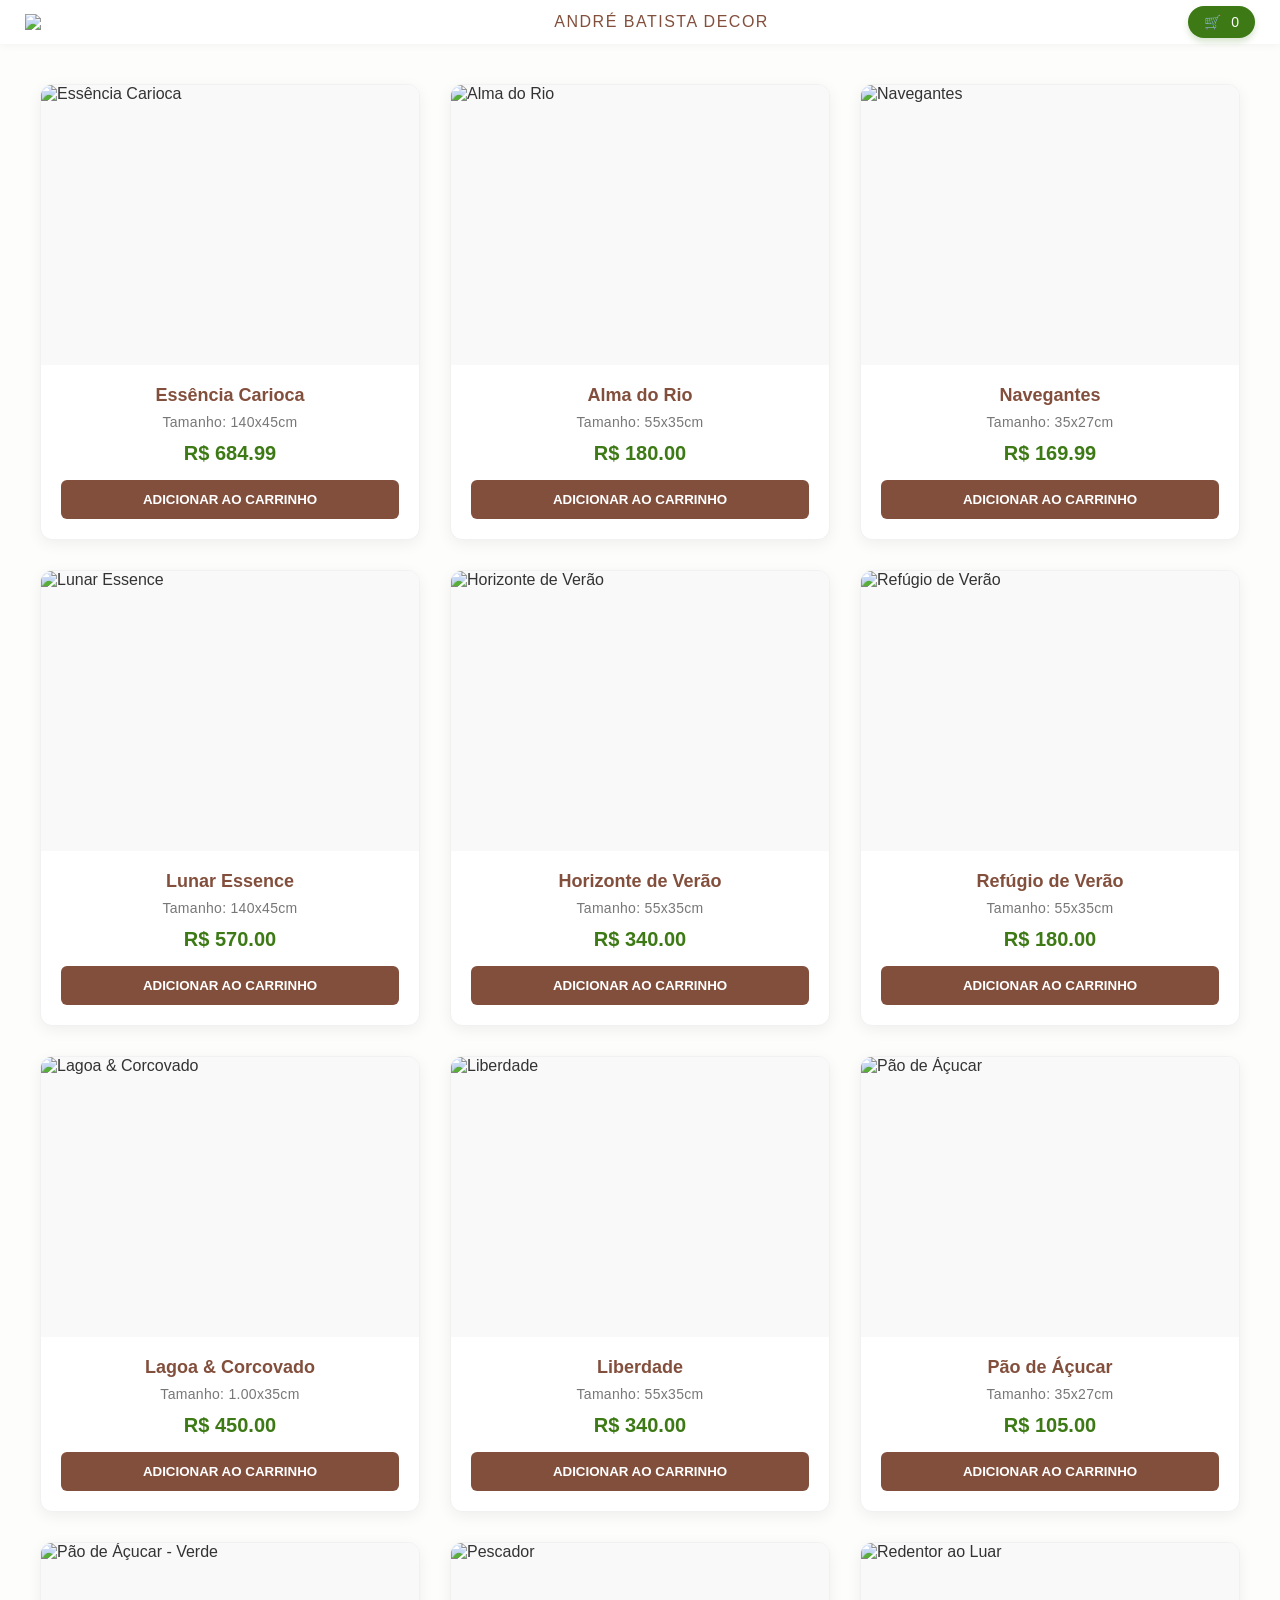
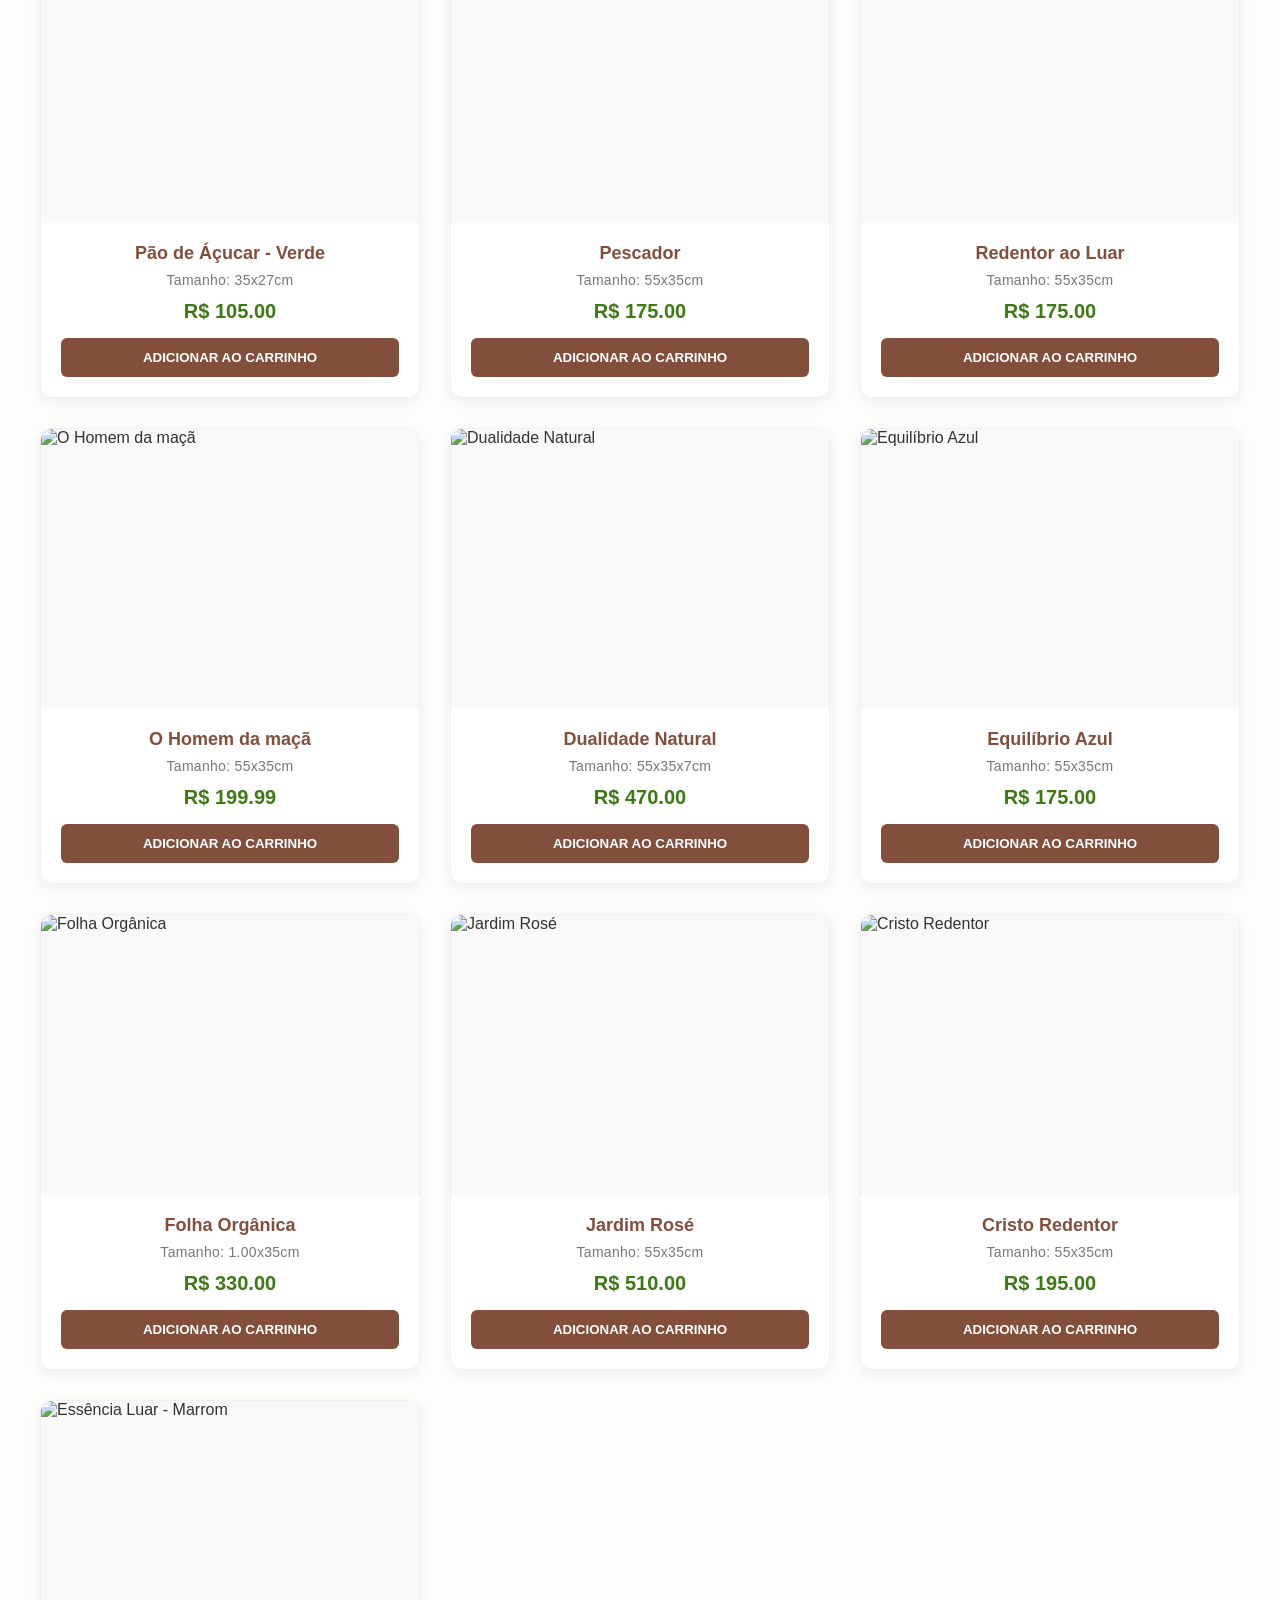
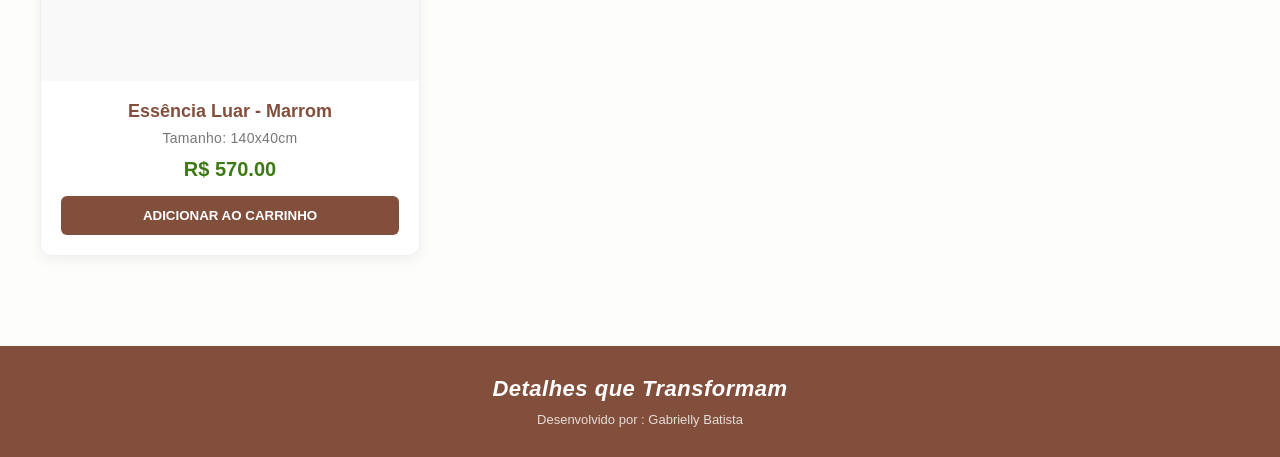
==== Catálogo/index.html @ c2021775 "Upload Code" ====
<!DOCTYPE html>
<html lang="pt-pt">
<head>
    <meta charset="UTF-8">
    <meta name="viewport" content="width=device-width, initial-scale=1.0">
    <title>André Batista - Catálogo</title>

    <link rel="stylesheet" href="style.css">
</head>
<body>

    <header class="topo">
        <div class="esquerda">
            <div class="logo-container">
              <img src="https://drive.google.com/thumbnail?id=1LVYmqsNlKuK6CI3Is2wZ33Rej7UtQe0H&sz=w1000">
            </div>
        </div>

        <div class="centro">
            <h1>André Batista Decor</h1>
        </div>

        <div class="direita">
            <button class="btn-carrinho" onclick="toggleCarrinho()">
                🛒 <span id="contador">0</span>
            </button>
        </div>
    </header>

    <main>
        <div id="catalogo"></div>
    </main>

    <div id="carrinho" class="carrinho-lateral">
        <div class="header-carrinho">
            <h3>O seu Pedido</h3>

            <button onclick="toggleCarrinho()" class="btn-fechar">
                ✕
            </button>
        </div>

        <ul id="lista-carrinho"></ul>

        <div class="total-container">
            <strong>
                Total: R$
                <span id="total-valor">0.00</span>
            </strong>
        </div>

        <button class="btn-finalizar" onclick="enviarWhatsApp()">
            Finalizar no WhatsApp
        </button>
    </div>

    <footer class="rodape">
        <span class="slogan">
            Detalhes que Transformam
        </span>

        <p class="creditos">
            Desenvolvido por : Gabrielly Batista
        </p>
    </footer>

    <script src="script.js"></script>
</body>
</html>
---- Catálogo/style.css ----
/* IMPORTAR FONTE */
@font-face {
    font-family: 'MinhaFonte';
    src: url('Fonts/minhas-fontes.ttf') format('truetype');
}

/* CORES */
:root {
    --cor-marrom: #834f3d;
    --cor-verde: #3d7a15;
    --cor-fundo: #fdfdfb;
    --cor-branca: #ffffff;
    --cor-texto: #333333;
}

* {
    box-sizing: border-box;
    margin: 0;
    padding: 0;
}

body {
    font-family: 'MinhaFonte', 'Segoe UI', Tahoma, Geneva, Verdana, sans-serif;
    background-color: var(--cor-fundo);
    color: var(--cor-texto);
    display: flex;
    flex-direction: column;
    min-height: 100vh;
}

/* HEADER */

.topo {
    display: flex;
    align-items: center;
    justify-content: space-between;
    padding: 6px 25px;
    background: var(--cor-branca);
    box-shadow: 0 2px 8px rgba(0,0,0,0.04);
    position: sticky;
    top: 0;
    z-index: 1000;
}

.logo-container {
    width: 110px;
    height: auto;
    display: flex;
    align-items: center;
}

.logo-container img {
    width: 100%;
    height: auto;
    object-fit: contain;
}

/* CORRIGIDO AQUI 👇 */
.centro h1 {
    font-size: 16px;
    color: var(--cor-marrom);
    font-weight: 300;
    letter-spacing: 1.5px;
    text-transform: uppercase;
    text-align: center;
}

.menu {
    display: flex;
    gap: 20px;
}

.menu a {
    text-decoration: none;
    color: var(--cor-marrom);
    font-size: 14px;
}

.menu a:hover {
    color: var(--cor-verde);
}

/* BOTÃO CARRINHO */

.btn-carrinho {
    background-color: var(--cor-verde);
    color: var(--cor-branca);
    border: none;
    padding: 8px 16px;
    border-radius: 30px;
    cursor: pointer;
    font-size: 14px;
    display: flex;
    align-items: center;
    gap: 10px;
    transition: 0.3s;
    box-shadow: 0 4px 6px rgba(61, 122, 21, 0.2);
}

.btn-carrinho:hover {
    background-color: var(--cor-marrom);
    transform: translateY(-2px);
}

/* MAIN */

main {
    flex: 1;
    padding: 40px 20px;
}

/* CATÁLOGO */

#catalogo {
    display: grid;
    grid-template-columns: repeat(auto-fit, minmax(280px, 1fr));
    gap: 30px;
    max-width: 1200px;
    margin: 0 auto;
}

.produto-card {
    background: var(--cor-branca);
    border-radius: 12px;
    overflow: hidden;
    box-shadow: 0 4px 15px rgba(0,0,0,0.06);
    transition: transform 0.3s;
    border: 1px solid #f1f1f1;
    display: flex;
    flex-direction: column;
}

.produto-card:hover {
    transform: translateY(-8px);
}

.img-container {
    width: 100%;
    height: 280px;
    background-color: #f9f9f9;
}

.img-container img {
    width: 100%;
    height: 100%;
    object-fit: cover;
}

.info {
    padding: 20px;
    text-align: center;
    flex-grow: 1;
}

.info h3 {
    font-size: 18px;
    color: var(--cor-marrom);
    margin-bottom: 6px;
}

.tamanho {
    font-size: 14px;
    color: #777;
    margin: 8px 0 12px;
    text-align: center;
    letter-spacing: 0.3px;
}

.preco {
    font-size: 20px;
    color: var(--cor-verde);
    font-weight: bold;
    margin-bottom: 15px;
}

.btn-comprar {
    background-color: var(--cor-marrom);
    color: var(--cor-branca);
    border: none;
    padding: 12px;
    width: 100%;
    border-radius: 6px;
    cursor: pointer;
    font-weight: bold;
    text-transform: uppercase;
    transition: 0.3s;
}

.btn-comprar:hover {
    background-color: var(--cor-verde);
}

/* CARRINHO */

.carrinho-lateral {
    position: fixed;
    right: -400px;
    top: 0;
    width: 350px;
    height: 100%;
    background: var(--cor-branca);
    box-shadow: -5px 0 15px rgba(0,0,0,0.1);
    z-index: 2000;
    transition: right 0.3s ease;
    display: flex;
    flex-direction: column;
    padding: 20px;
}

.carrinho-lateral.aberto {
    right: 0;
}

.header-carrinho {
    display: flex;
    justify-content: space-between;
    align-items: center;
    border-bottom: 1px solid #eee;
    padding-bottom: 15px;
    margin-bottom: 15px;
}

.btn-fechar {
    background: none;
    border: none;
    font-size: 20px;
    cursor: pointer;
}

#lista-carrinho {
    list-style: none;
    flex: 1;
    overflow-y: auto;
}

.item-carrinho {
    display: flex;
    justify-content: space-between;
    padding: 10px 0;
    border-bottom: 1px solid #f9f9f9;
}

.total-container {
    padding-top: 15px;
    border-top: 1px solid #eee;
}

.btn-finalizar {
    background-color: #25d366;
    color: white;
    border: none;
    padding: 15px;
    width: 100%;
    border-radius: 8px;
    margin-top: 15px;
    font-weight: bold;
    cursor: pointer;
}

/* RODAPÉ */

.rodape {
    background-color: var(--cor-marrom);
    color: var(--cor-branca);
    text-align: center;
    padding: 30px 20px;
    margin-top: 50px;
}

.slogan {
    font-style: italic;
    font-size: 22px;
    font-weight: 600;
    margin-bottom: 10px;
    display: block;
    letter-spacing: 0.5px;
}

.creditos {
    font-size: 13px;
    opacity: 0.8;
}

/* RESPONSIVO */

@media (max-width: 768px) {

    .topo {
        padding: 10px 20px;
    }

    .logo-container {
        width: 110px;
    }

    .centro h1 {
        font-size: 16px;
    }
}
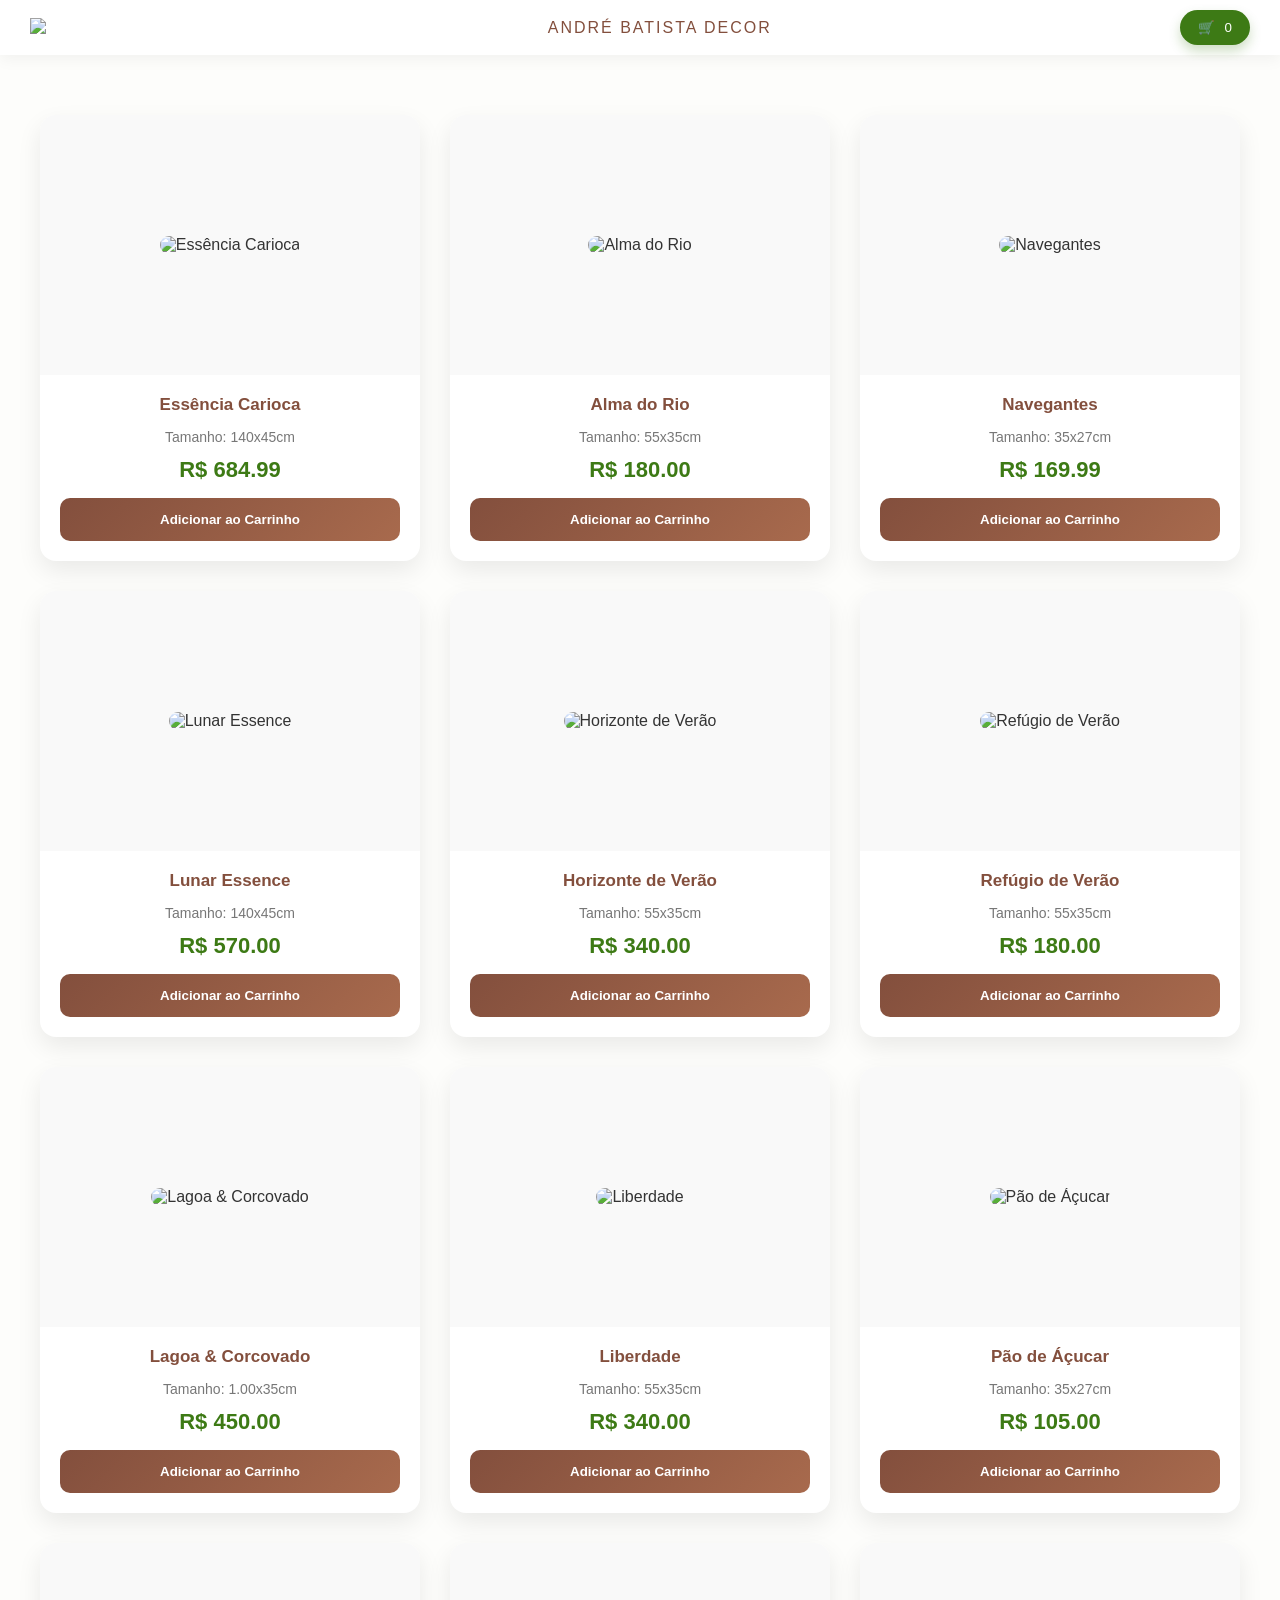
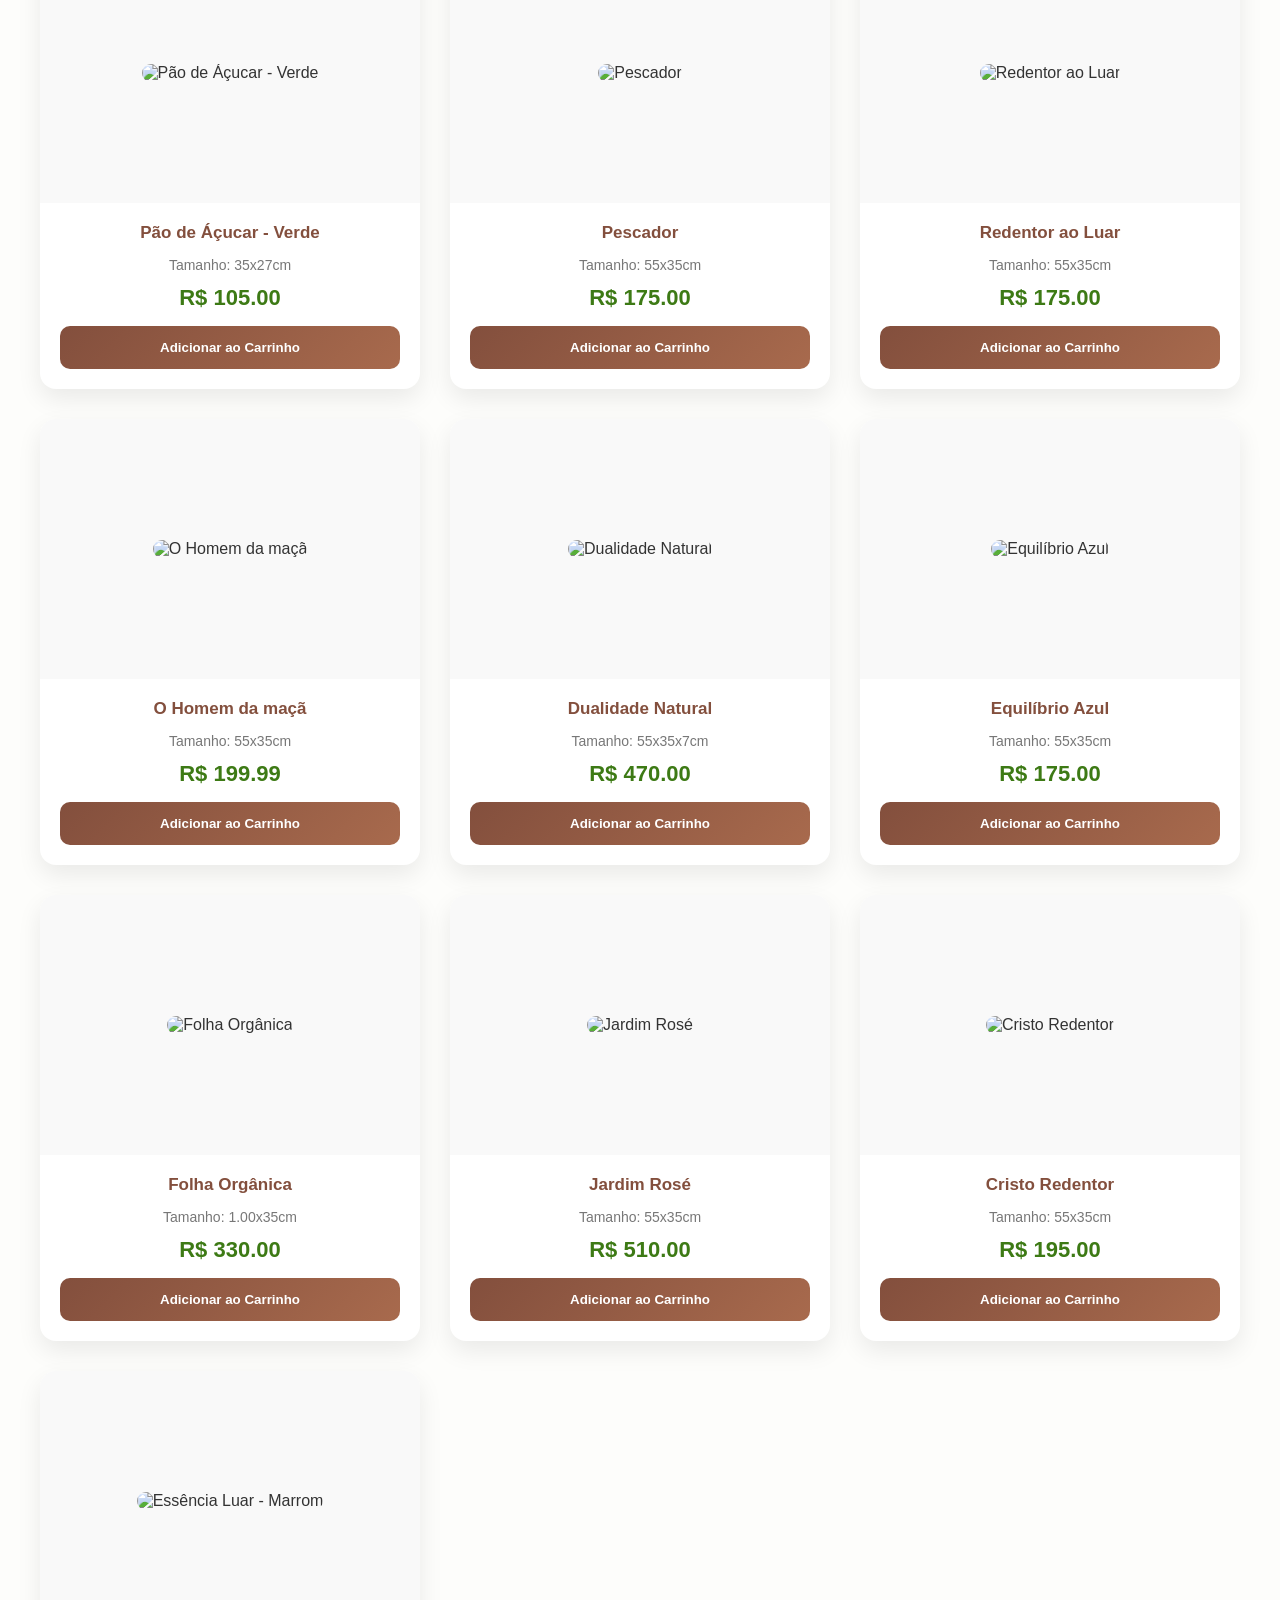
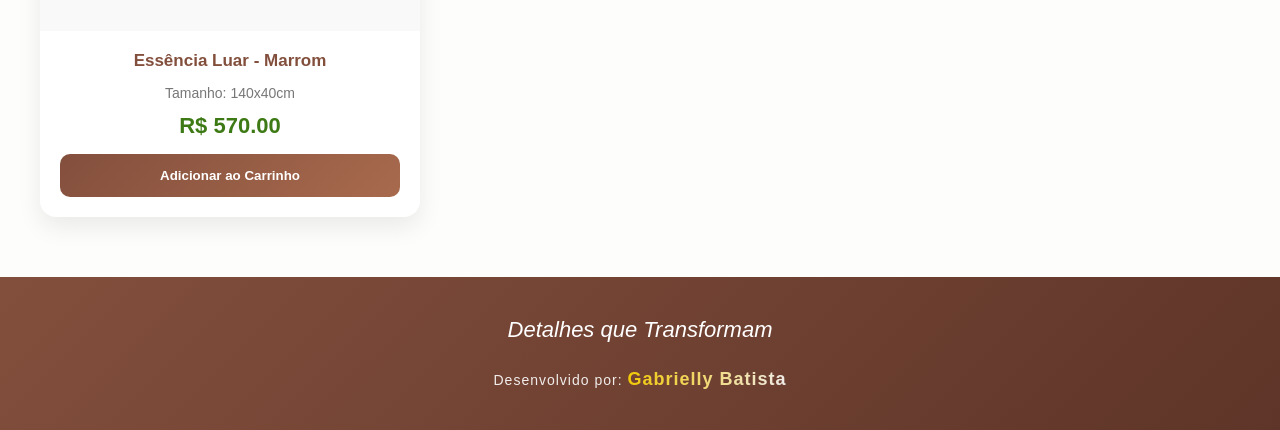
==== commit deb535ab: "Update index.html" ====
--- a/Catálogo/index.html
+++ b/Catálogo/index.html
@@ -59,11 +59,11 @@
             Detalhes que Transformam
         </span>
 
-        <p class="creditos">
-            Desenvolvido por : Gabrielly Batista
-        </p>
+       <p class="creditos">
+    Desenvolvido por: <strong>Gabrielly Batista</strong>
+</p>
     </footer>
 
     <script src="script.js"></script>
 </body>
-</html>+</html>
--- a/Catálogo/style.css
+++ b/Catálogo/style.css
@@ -34,9 +34,10 @@
     display: flex;
     align-items: center;
     justify-content: space-between;
-    padding: 6px 25px;
-    background: var(--cor-branca);
-    box-shadow: 0 2px 8px rgba(0,0,0,0.04);
+    padding: 10px 30px;
+    background: rgba(255,255,255,0.9);
+    backdrop-filter: blur(10px);
+    box-shadow: 0 4px 15px rgba(0,0,0,0.05);
     position: sticky;
     top: 0;
     z-index: 1000;
@@ -44,9 +45,6 @@
 
 .logo-container {
     width: 110px;
-    height: auto;
-    display: flex;
-    align-items: center;
 }
 
 .logo-container img {
@@ -55,29 +53,12 @@
     object-fit: contain;
 }
 
-/* CORRIGIDO AQUI 👇 */
 .centro h1 {
     font-size: 16px;
     color: var(--cor-marrom);
     font-weight: 300;
-    letter-spacing: 1.5px;
+    letter-spacing: 2px;
     text-transform: uppercase;
-    text-align: center;
-}
-
-.menu {
-    display: flex;
-    gap: 20px;
-}
-
-.menu a {
-    text-decoration: none;
-    color: var(--cor-marrom);
-    font-size: 14px;
-}
-
-.menu a:hover {
-    color: var(--cor-verde);
 }
 
 /* BOTÃO CARRINHO */
@@ -86,15 +67,13 @@
     background-color: var(--cor-verde);
     color: var(--cor-branca);
     border: none;
-    padding: 8px 16px;
+    padding: 10px 18px;
     border-radius: 30px;
     cursor: pointer;
-    font-size: 14px;
-    display: flex;
-    align-items: center;
+    display: flex;
     gap: 10px;
+    box-shadow: 0 6px 12px rgba(61, 122, 21, 0.25);
     transition: 0.3s;
-    box-shadow: 0 4px 6px rgba(61, 122, 21, 0.2);
 }
 
 .btn-carrinho:hover {
@@ -106,7 +85,7 @@
 
 main {
     flex: 1;
-    padding: 40px 20px;
+    padding: 60px 30px;
 }
 
 /* CATÁLOGO */
@@ -119,41 +98,54 @@
     margin: 0 auto;
 }
 
+/* CARD */
+
 .produto-card {
     background: var(--cor-branca);
-    border-radius: 12px;
+    border-radius: 16px;
     overflow: hidden;
-    box-shadow: 0 4px 15px rgba(0,0,0,0.06);
-    transition: transform 0.3s;
-    border: 1px solid #f1f1f1;
-    display: flex;
-    flex-direction: column;
+    box-shadow: 0 10px 25px rgba(0,0,0,0.08);
+    display: flex;
+    flex-direction: column;
+    height: 100%;
+    transition: 0.3s;
 }
 
 .produto-card:hover {
     transform: translateY(-8px);
 }
 
+/* IMAGEM */
+
 .img-container {
     width: 100%;
-    height: 280px;
+    height: 260px;
+    display: flex;
+    align-items: center;
+    justify-content: center;
     background-color: #f9f9f9;
+    padding: 10px;
 }
 
 .img-container img {
-    width: 100%;
-    height: 100%;
-    object-fit: cover;
-}
+    max-width: 100%;
+    max-height: 100%;
+    object-fit: contain;
+    border-radius: 10px;
+}
+
+/* INFO */
 
 .info {
     padding: 20px;
     text-align: center;
+    display: flex;
+    flex-direction: column;
     flex-grow: 1;
 }
 
 .info h3 {
-    font-size: 18px;
+    font-size: 17px;
     color: var(--cor-marrom);
     margin-bottom: 6px;
 }
@@ -162,32 +154,31 @@
     font-size: 14px;
     color: #777;
     margin: 8px 0 12px;
-    text-align: center;
-    letter-spacing: 0.3px;
 }
 
 .preco {
-    font-size: 20px;
+    font-size: 22px;
     color: var(--cor-verde);
-    font-weight: bold;
+    font-weight: 700;
     margin-bottom: 15px;
 }
 
+/* BOTÃO */
+
 .btn-comprar {
-    background-color: var(--cor-marrom);
-    color: var(--cor-branca);
+    background: linear-gradient(135deg, #834f3d, #a86a4d);
+    color: white;
     border: none;
-    padding: 12px;
-    width: 100%;
-    border-radius: 6px;
+    padding: 14px;
+    border-radius: 10px;
+    font-weight: 600;
     cursor: pointer;
-    font-weight: bold;
-    text-transform: uppercase;
+    margin-top: auto;
     transition: 0.3s;
 }
 
 .btn-comprar:hover {
-    background-color: var(--cor-verde);
+    background: linear-gradient(135deg, #3d7a15, #4f9b1c);
 }
 
 /* CARRINHO */
@@ -199,8 +190,7 @@
     width: 350px;
     height: 100%;
     background: var(--cor-branca);
-    box-shadow: -5px 0 15px rgba(0,0,0,0.1);
-    z-index: 2000;
+    box-shadow: -5px 0 20px rgba(0,0,0,0.1);
     transition: right 0.3s ease;
     display: flex;
     flex-direction: column;
@@ -214,86 +204,80 @@
 .header-carrinho {
     display: flex;
     justify-content: space-between;
-    align-items: center;
     border-bottom: 1px solid #eee;
     padding-bottom: 15px;
-    margin-bottom: 15px;
-}
-
-.btn-fechar {
-    background: none;
-    border: none;
-    font-size: 20px;
-    cursor: pointer;
 }
 
 #lista-carrinho {
-    list-style: none;
     flex: 1;
     overflow-y: auto;
-}
-
-.item-carrinho {
-    display: flex;
-    justify-content: space-between;
-    padding: 10px 0;
-    border-bottom: 1px solid #f9f9f9;
-}
-
-.total-container {
-    padding-top: 15px;
-    border-top: 1px solid #eee;
 }
 
 .btn-finalizar {
     background-color: #25d366;
     color: white;
+    padding: 15px;
+    border-radius: 10px;
     border: none;
-    padding: 15px;
-    width: 100%;
-    border-radius: 8px;
     margin-top: 15px;
     font-weight: bold;
     cursor: pointer;
 }
 
-/* RODAPÉ */
+/* RODAPÉ PREMIUM */
 
 .rodape {
-    background-color: var(--cor-marrom);
-    color: var(--cor-branca);
+    background: linear-gradient(135deg, #834f3d, #5e3528);
+    color: white;
     text-align: center;
-    padding: 30px 20px;
-    margin-top: 50px;
+    padding: 40px 20px;
 }
 
 .slogan {
+    font-size: 22px;
     font-style: italic;
-    font-size: 22px;
+    margin-bottom: 10px;
+}
+
+/* DESTAQUE DO MEU NOME */
+.creditos {
+    margin-top: 20px;
+    font-size: 15px;
+    font-weight: 500;
+    letter-spacing: 1px;
+    color: #ffffff;
+}
+
+.creditos {
+    margin-top: 20px;
+    font-size: 14px;
+    opacity: 0.9;
+}
+
+.creditos strong {
+    display: inline-block;
+    margin-top: 6px;
+    font-size: 18px;
     font-weight: 600;
-    margin-bottom: 10px;
-    display: block;
-    letter-spacing: 0.5px;
-}
-
-.creditos {
-    font-size: 13px;
-    opacity: 0.8;
+    background: linear-gradient(90deg, #ffd700, #ffffff);
+    -webkit-background-clip: text;
+    -webkit-text-fill-color: transparent;
+    letter-spacing: 1px;
 }
 
 /* RESPONSIVO */
 
 @media (max-width: 768px) {
 
-    .topo {
-        padding: 10px 20px;
+    main {
+        padding: 40px 15px;
     }
 
-    .logo-container {
-        width: 110px;
+    .img-container {
+        height: 220px;
     }
 
     .centro h1 {
-        font-size: 16px;
+        font-size: 14px;
     }
-}+}
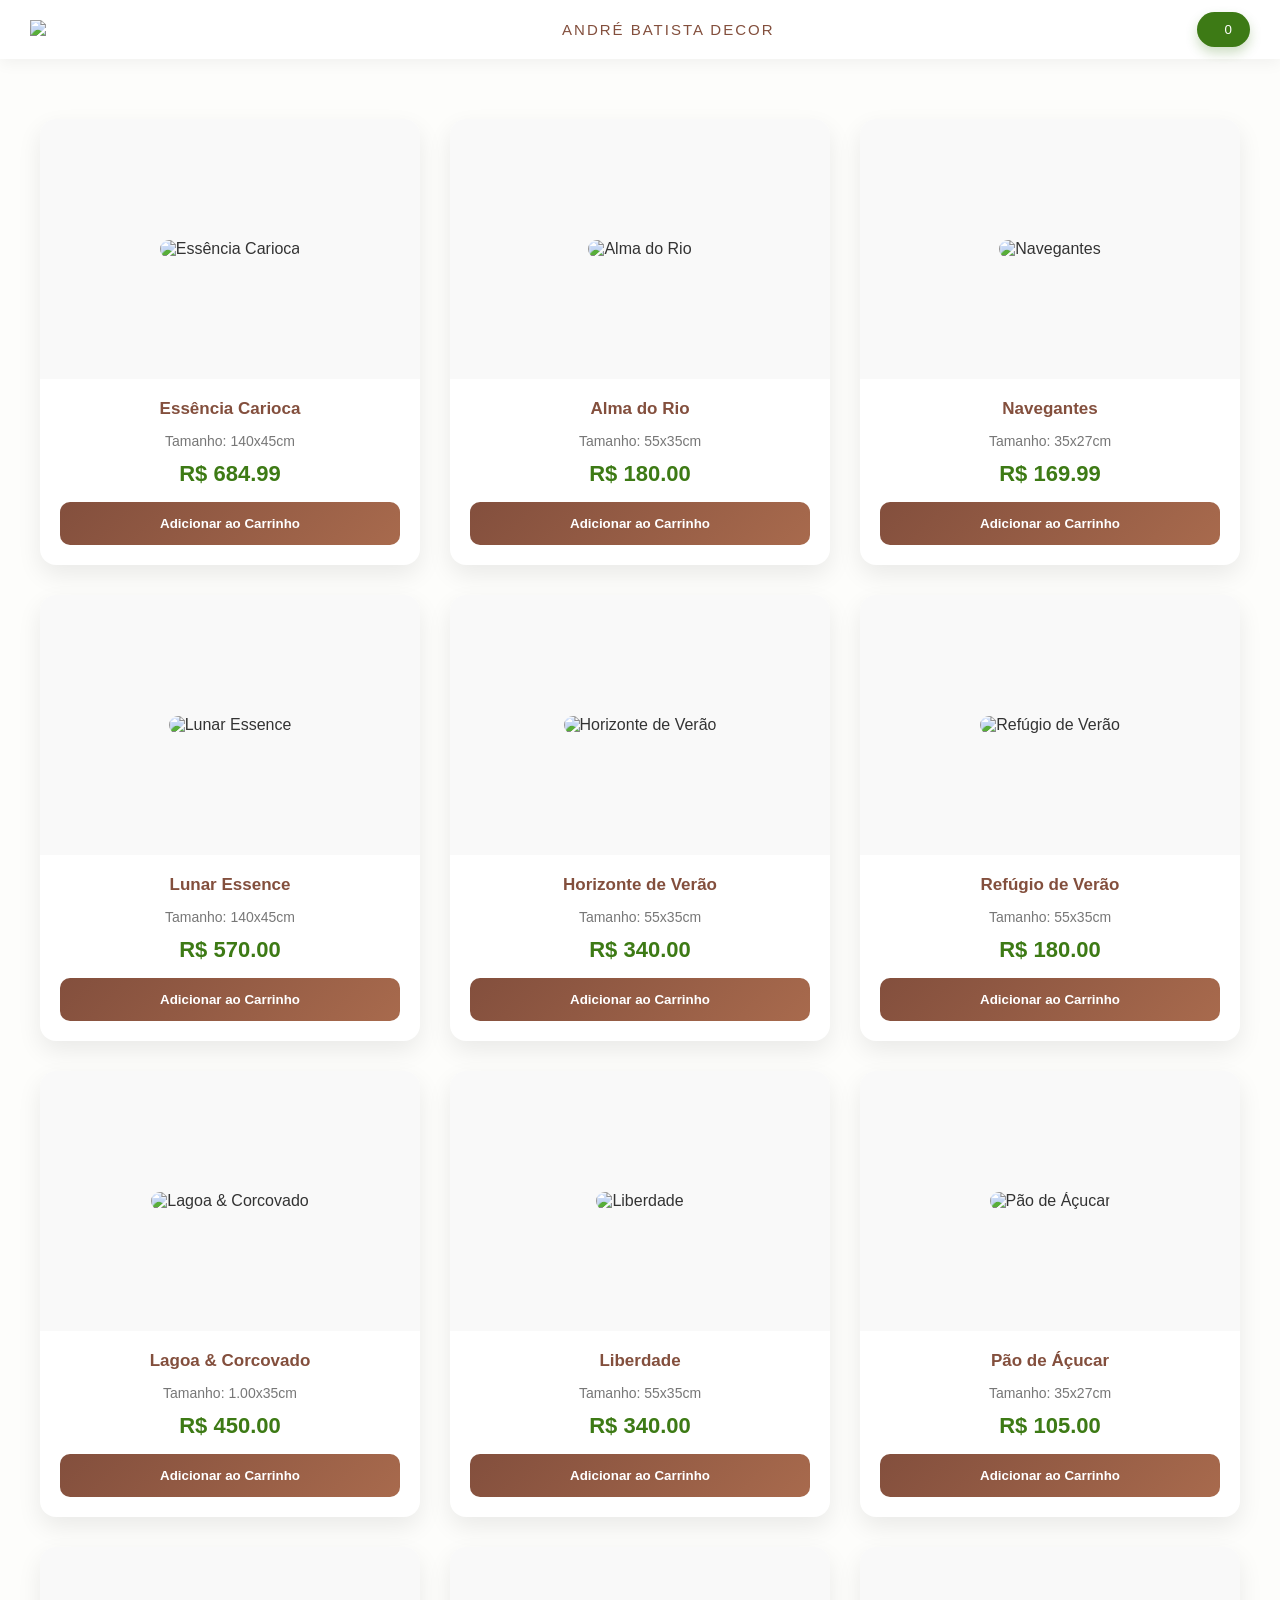
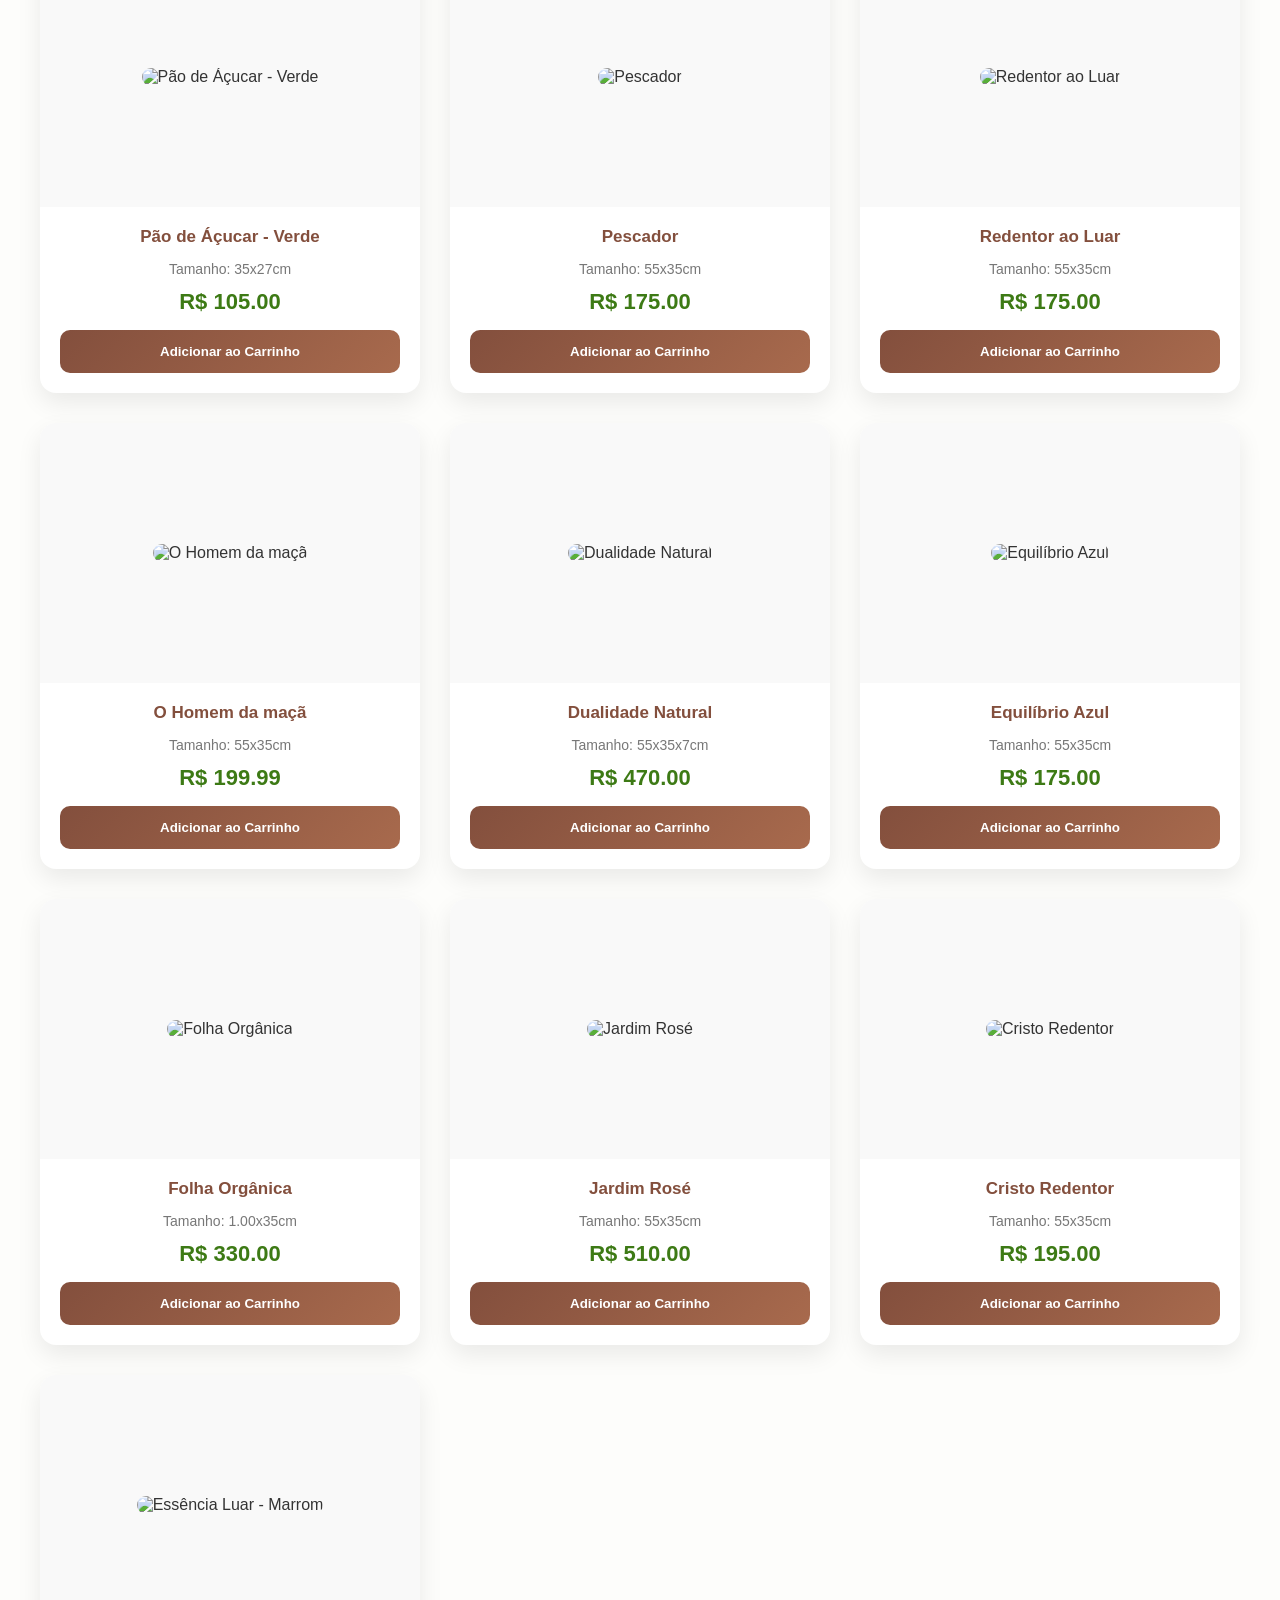
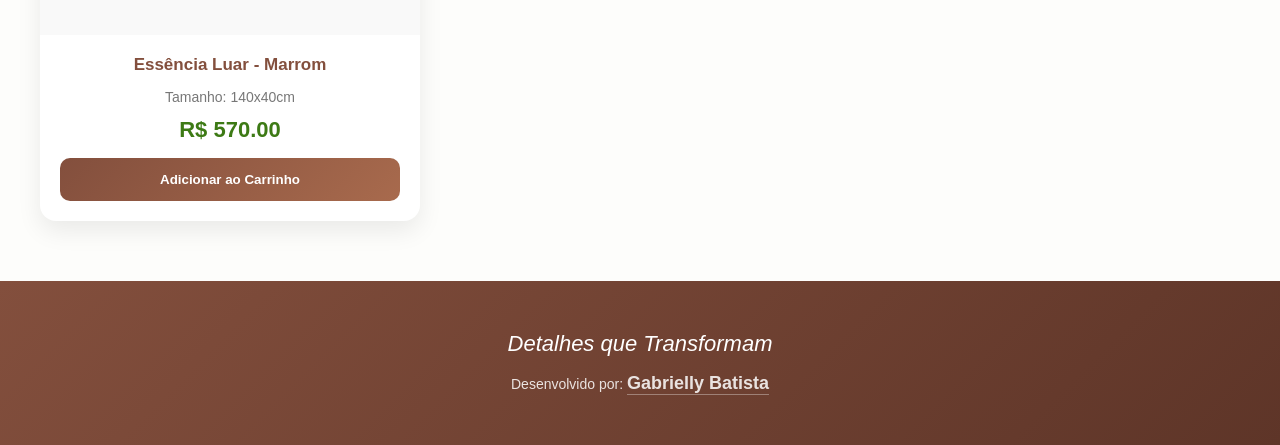
==== commit 3521c44b: "Update index.html" ====
--- a/Catálogo/index.html
+++ b/Catálogo/index.html
@@ -9,10 +9,14 @@
 </head>
 <body>
 
+    <!-- OVERLAY (blur do fundo) -->
+    <div id="overlay" onclick="toggleCarrinho()"></div>
+
     <header class="topo">
+
         <div class="esquerda">
             <div class="logo-container">
-              <img src="https://drive.google.com/thumbnail?id=1LVYmqsNlKuK6CI3Is2wZ33Rej7UtQe0H&sz=w1000">
+                <img src="https://drive.google.com/thumbnail?id=1LVYmqsNlKuK6CI3Is2wZ33Rej7UtQe0H&sz=w1000">
             </div>
         </div>
 
@@ -22,18 +26,35 @@
 
         <div class="direita">
             <button class="btn-carrinho" onclick="toggleCarrinho()">
-                🛒 <span id="contador">0</span>
+
+                <!-- ÍCONE SVG PROFISSIONAL -->
+                <svg class="icon-cart" viewBox="0 0 24 24">
+                    <path d="M7 18c-1.1 0-2 .9-2 2s.9 2 2 2 
+                    2-.9 2-2-.9-2-2-2zm10 
+                    0c-1.1 0-2 .9-2 2s.9 2 2 2 
+                    2-.9 2-2-.9-2-2-2zM7.17 
+                    14h9.45c.75 0 1.41-.41 
+                    1.75-1.03l3.58-6.49A1 
+                    1 0 0 0 21 5H5.21l-.94-2H1v2h2l3.6 
+                    7.59-1.35 2.44C4.52 16.37 
+                    5.48 18 7 18h12v-2H7l1.17-2z"/>
+                </svg>
+
+                <span id="contador">0</span>
             </button>
         </div>
+
     </header>
 
     <main>
         <div id="catalogo"></div>
     </main>
 
+    <!-- CARRINHO -->
     <div id="carrinho" class="carrinho-lateral">
+
         <div class="header-carrinho">
-            <h3>O seu Pedido</h3>
+            <h3>Seu Pedido</h3>
 
             <button onclick="toggleCarrinho()" class="btn-fechar">
                 ✕
@@ -52,6 +73,7 @@
         <button class="btn-finalizar" onclick="enviarWhatsApp()">
             Finalizar no WhatsApp
         </button>
+
     </div>
 
     <footer class="rodape">
@@ -59,9 +81,9 @@
             Detalhes que Transformam
         </span>
 
-       <p class="creditos">
-    Desenvolvido por: <strong>Gabrielly Batista</strong>
-</p>
+        <p class="creditos">
+            Desenvolvido por: <strong>Gabrielly Batista</strong>
+        </p>
     </footer>
 
     <script src="script.js"></script>
--- a/Catálogo/style.css
+++ b/Catálogo/style.css
@@ -1,10 +1,14 @@
-/* IMPORTAR FONTE */
+/* =========================
+   IMPORTAR FONTE
+========================= */
 @font-face {
     font-family: 'MinhaFonte';
     src: url('Fonts/minhas-fontes.ttf') format('truetype');
 }
 
-/* CORES */
+/* =========================
+   CORES
+========================= */
 :root {
     --cor-marrom: #834f3d;
     --cor-verde: #3d7a15;
@@ -13,12 +17,18 @@
     --cor-texto: #333333;
 }
 
+/* =========================
+   RESET
+========================= */
 * {
     box-sizing: border-box;
     margin: 0;
     padding: 0;
 }
 
+/* =========================
+   BODY
+========================= */
 body {
     font-family: 'MinhaFonte', 'Segoe UI', Tahoma, Geneva, Verdana, sans-serif;
     background-color: var(--cor-fundo);
@@ -28,13 +38,14 @@
     min-height: 100vh;
 }
 
-/* HEADER */
-
+/* =========================
+   HEADER
+========================= */
 .topo {
     display: flex;
     align-items: center;
     justify-content: space-between;
-    padding: 10px 30px;
+    padding: 12px 30px;
     background: rgba(255,255,255,0.9);
     backdrop-filter: blur(10px);
     box-shadow: 0 4px 15px rgba(0,0,0,0.05);
@@ -51,18 +62,20 @@
     width: 100%;
     height: auto;
     object-fit: contain;
+    mix-blend-mode: multiply;
 }
 
 .centro h1 {
-    font-size: 16px;
+    font-size: 15px;
     color: var(--cor-marrom);
     font-weight: 300;
     letter-spacing: 2px;
     text-transform: uppercase;
 }
 
-/* BOTÃO CARRINHO */
-
+/* =========================
+   BOTÃO CARRINHO
+========================= */
 .btn-carrinho {
     background-color: var(--cor-verde);
     color: var(--cor-branca);
@@ -81,15 +94,17 @@
     transform: translateY(-2px);
 }
 
-/* MAIN */
-
+/* =========================
+   MAIN
+========================= */
 main {
     flex: 1;
     padding: 60px 30px;
 }
 
-/* CATÁLOGO */
-
+/* =========================
+   CATÁLOGO GRID
+========================= */
 #catalogo {
     display: grid;
     grid-template-columns: repeat(auto-fit, minmax(280px, 1fr));
@@ -98,8 +113,9 @@
     margin: 0 auto;
 }
 
-/* CARD */
-
+/* =========================
+   CARD PRODUTO
+========================= */
 .produto-card {
     background: var(--cor-branca);
     border-radius: 16px;
@@ -115,8 +131,9 @@
     transform: translateY(-8px);
 }
 
-/* IMAGEM */
-
+/* =========================
+   IMAGEM
+========================= */
 .img-container {
     width: 100%;
     height: 260px;
@@ -132,10 +149,16 @@
     max-height: 100%;
     object-fit: contain;
     border-radius: 10px;
-}
-
-/* INFO */
-
+    transition: 0.3s;
+}
+
+.produto-card:hover img {
+    transform: scale(1.03);
+}
+
+/* =========================
+   INFO
+========================= */
 .info {
     padding: 20px;
     text-align: center;
@@ -163,8 +186,9 @@
     margin-bottom: 15px;
 }
 
-/* BOTÃO */
-
+/* =========================
+   BOTÃO
+========================= */
 .btn-comprar {
     background: linear-gradient(135deg, #834f3d, #a86a4d);
     color: white;
@@ -181,17 +205,24 @@
     background: linear-gradient(135deg, #3d7a15, #4f9b1c);
 }
 
-/* CARRINHO */
-
+/* ANIMAÇÃO BOTÃO */
+.btn-comprar.animando {
+    transform: scale(1.1);
+}
+
+/* =========================
+   CARRINHO
+========================= */
 .carrinho-lateral {
     position: fixed;
     right: -400px;
     top: 0;
-    width: 350px;
+    width: 360px;
     height: 100%;
-    background: var(--cor-branca);
-    box-shadow: -5px 0 20px rgba(0,0,0,0.1);
-    transition: right 0.3s ease;
+    background: #ffffff;
+    box-shadow: -10px 0 30px rgba(0,0,0,0.1);
+    z-index: 2000;
+    transition: right 0.4s ease;
     display: flex;
     flex-direction: column;
     padding: 20px;
@@ -201,36 +232,114 @@
     right: 0;
 }
 
+/* =========================
+   OVERLAY + BLUR
+========================= */
+#overlay {
+    position: fixed;
+    inset: 0;
+    background: rgba(0,0,0,0.4);
+    backdrop-filter: blur(4px);
+    opacity: 0;
+    pointer-events: none;
+    transition: 0.3s;
+    z-index: 1500;
+}
+
+#overlay.ativo {
+    opacity: 1;
+    pointer-events: all;
+}
+
+/* =========================
+   CARRINHO INTERNO
+========================= */
 .header-carrinho {
     display: flex;
     justify-content: space-between;
+    align-items: center;
+    font-size: 18px;
+    font-weight: 500;
+    padding-bottom: 15px;
     border-bottom: 1px solid #eee;
-    padding-bottom: 15px;
+}
+
+.btn-fechar {
+    background: none;
+    border: none;
+    font-size: 20px;
+    cursor: pointer;
 }
 
 #lista-carrinho {
+    list-style: none;
     flex: 1;
     overflow-y: auto;
 }
 
+.item-carrinho {
+    display: flex;
+    justify-content: space-between;
+    padding: 12px 0;
+    font-size: 14px;
+    border-bottom: 1px solid #f1f1f1;
+}
+
+.total-container {
+    font-size: 18px;
+    margin-top: 10px;
+    border-top: 1px solid #eee;
+    padding-top: 15px;
+}
+
+/* BOTÃO FINALIZAR */
 .btn-finalizar {
-    background-color: #25d366;
+    background: linear-gradient(135deg, #25d366, #1ebe5d);
     color: white;
-    padding: 15px;
-    border-radius: 10px;
     border: none;
+    padding: 16px;
+    border-radius: 12px;
     margin-top: 15px;
     font-weight: bold;
     cursor: pointer;
-}
-
-/* RODAPÉ PREMIUM */
-
+    transition: 0.3s;
+}
+
+.btn-finalizar:hover {
+    transform: translateY(-2px);
+    box-shadow: 0 6px 15px rgba(0,0,0,0.15);
+}
+
+/* =========================
+   TOAST
+========================= */
+.toast {
+    position: fixed;
+    bottom: 30px;
+    left: 50%;
+    transform: translateX(-50%) translateY(20px);
+    background: #333;
+    color: white;
+    padding: 14px 20px;
+    border-radius: 30px;
+    opacity: 0;
+    transition: 0.3s;
+    z-index: 9999;
+}
+
+.toast.mostrar {
+    opacity: 1;
+    transform: translateX(-50%) translateY(0);
+}
+
+/* =========================
+   RODAPÉ
+========================= */
 .rodape {
     background: linear-gradient(135deg, #834f3d, #5e3528);
     color: white;
     text-align: center;
-    padding: 40px 20px;
+    padding: 50px 20px;
 }
 
 .slogan {
@@ -239,19 +348,10 @@
     margin-bottom: 10px;
 }
 
-/* DESTAQUE DO MEU NOME */
 .creditos {
-    margin-top: 20px;
-    font-size: 15px;
-    font-weight: 500;
-    letter-spacing: 1px;
-    color: #ffffff;
-}
-
-.creditos {
-    margin-top: 20px;
+    margin-top: 10px;
     font-size: 14px;
-    opacity: 0.9;
+    opacity: 0.85;
 }
 
 .creditos strong {
@@ -259,14 +359,13 @@
     margin-top: 6px;
     font-size: 18px;
     font-weight: 600;
-    background: linear-gradient(90deg, #ffd700, #ffffff);
-    -webkit-background-clip: text;
-    -webkit-text-fill-color: transparent;
-    letter-spacing: 1px;
-}
-
-/* RESPONSIVO */
-
+    color: #ffffff;
+    border-bottom: 1px solid rgba(255,255,255,0.4);
+}
+
+/* =========================
+   RESPONSIVO
+========================= */
 @media (max-width: 768px) {
 
     main {
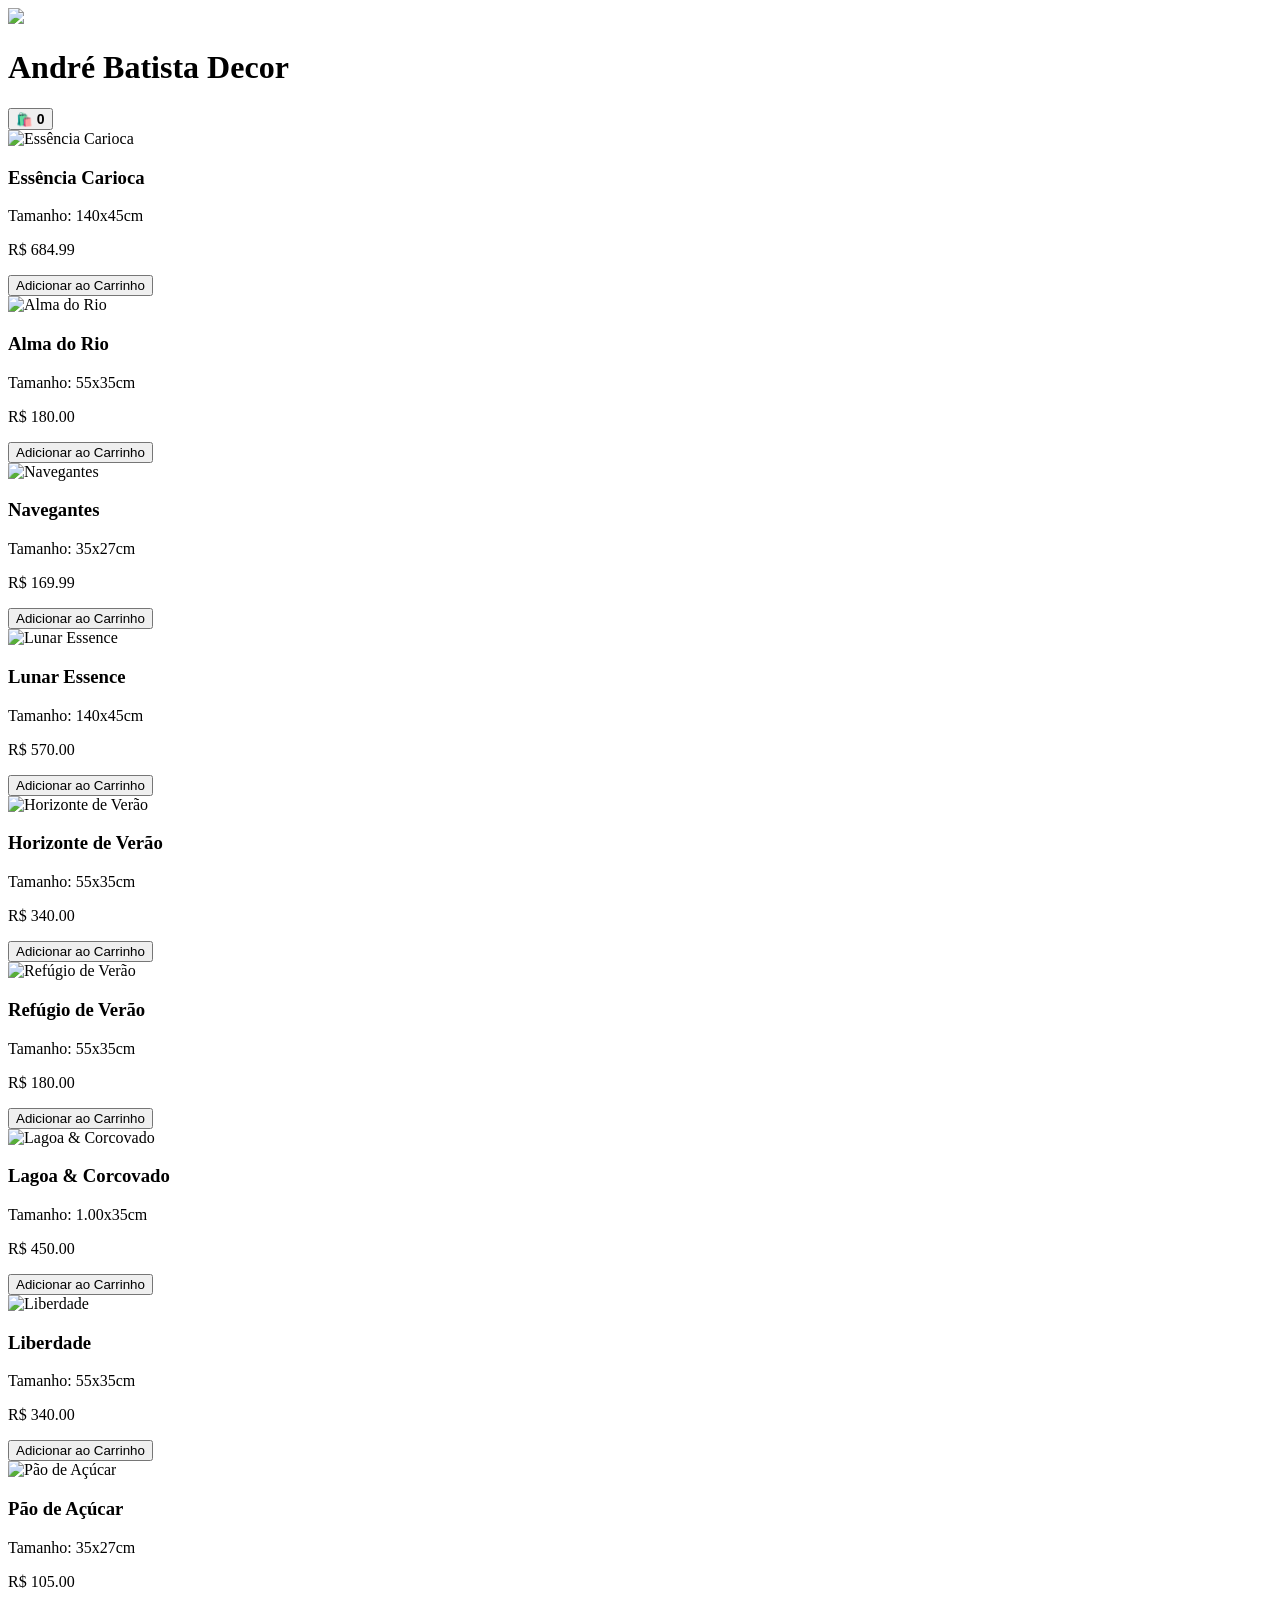
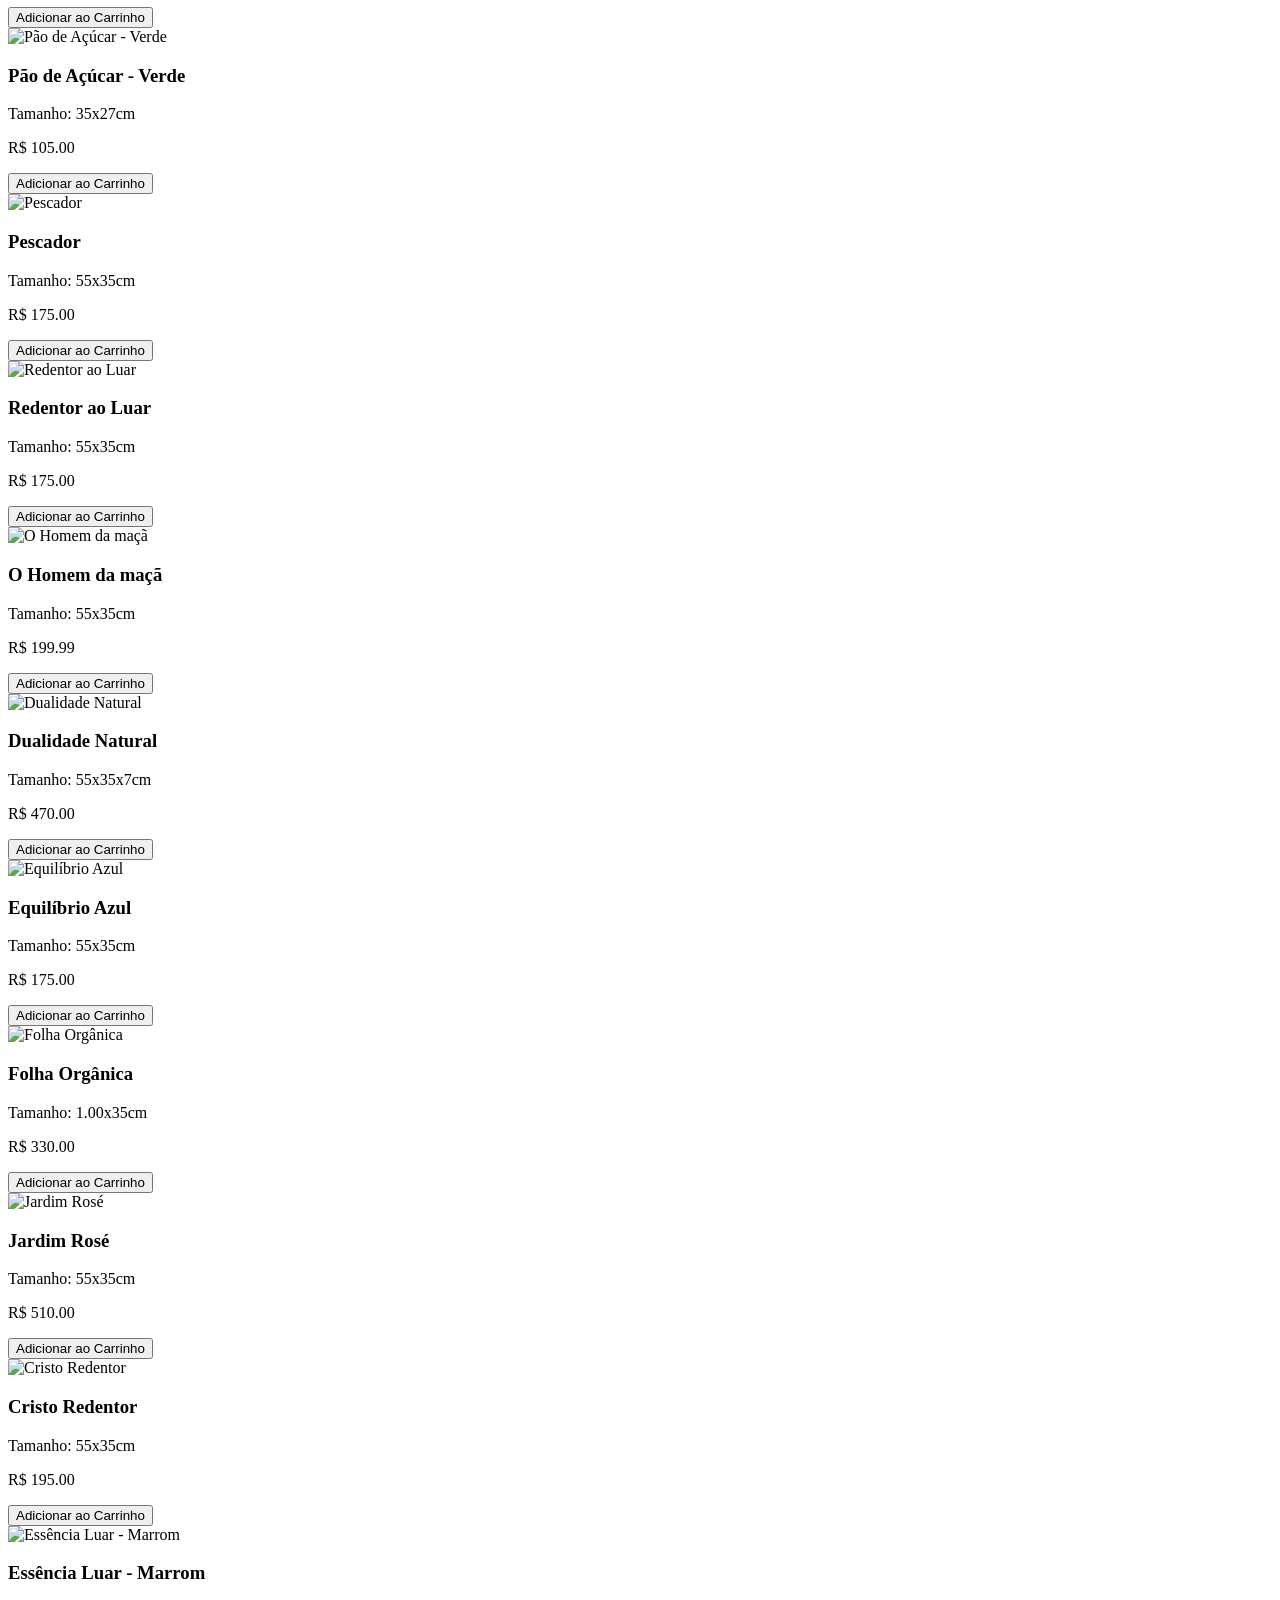
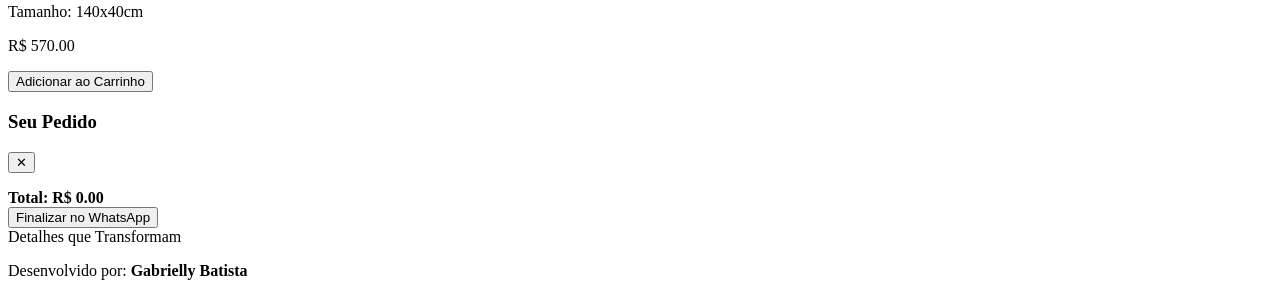
==== commit 0633d2fb: "Update index.html" ====
--- a/Catálogo/index.html
+++ b/Catálogo/index.html
@@ -9,7 +9,7 @@
 </head>
 <body>
 
-    <!-- OVERLAY (blur do fundo) -->
+    <!-- OVERLAY -->
     <div id="overlay" onclick="toggleCarrinho()"></div>
 
     <header class="topo">
@@ -26,21 +26,7 @@
 
         <div class="direita">
             <button class="btn-carrinho" onclick="toggleCarrinho()">
-
-                <!-- ÍCONE SVG PROFISSIONAL -->
-                <svg class="icon-cart" viewBox="0 0 24 24">
-                    <path d="M7 18c-1.1 0-2 .9-2 2s.9 2 2 2 
-                    2-.9 2-2-.9-2-2-2zm10 
-                    0c-1.1 0-2 .9-2 2s.9 2 2 2 
-                    2-.9 2-2-.9-2-2-2zM7.17 
-                    14h9.45c.75 0 1.41-.41 
-                    1.75-1.03l3.58-6.49A1 
-                    1 0 0 0 21 5H5.21l-.94-2H1v2h2l3.6 
-                    7.59-1.35 2.44C4.52 16.37 
-                    5.48 18 7 18h12v-2H7l1.17-2z"/>
-                </svg>
-
-                <span id="contador">0</span>
+                🛍️ <span id="contador">0</span>
             </button>
         </div>
 
--- a/Catálogo/style.css
+++ b/Catálogo/style.css
@@ -1,245 +1,28 @@
 /* =========================
-   IMPORTAR FONTE
+   ÍCONE CARRINHO
 ========================= */
-@font-face {
-    font-family: 'MinhaFonte';
-    src: url('Fonts/minhas-fontes.ttf') format('truetype');
+.icon-cart {
+    width: 20px;
+    height: 20px;
+    fill: white;
 }
 
 /* =========================
-   CORES
+   BOTÃO CARRINHO AJUSTE
 ========================= */
-:root {
-    --cor-marrom: #834f3d;
-    --cor-verde: #3d7a15;
-    --cor-fundo: #fdfdfb;
-    --cor-branca: #ffffff;
-    --cor-texto: #333333;
+.btn-carrinho {
+    align-items: center;
+    justify-content: center;
 }
 
 /* =========================
-   RESET
-========================= */
-* {
-    box-sizing: border-box;
-    margin: 0;
-    padding: 0;
-}
-
-/* =========================
-   BODY
-========================= */
-body {
-    font-family: 'MinhaFonte', 'Segoe UI', Tahoma, Geneva, Verdana, sans-serif;
-    background-color: var(--cor-fundo);
-    color: var(--cor-texto);
-    display: flex;
-    flex-direction: column;
-    min-height: 100vh;
-}
-
-/* =========================
-   HEADER
-========================= */
-.topo {
-    display: flex;
-    align-items: center;
-    justify-content: space-between;
-    padding: 12px 30px;
-    background: rgba(255,255,255,0.9);
-    backdrop-filter: blur(10px);
-    box-shadow: 0 4px 15px rgba(0,0,0,0.05);
-    position: sticky;
-    top: 0;
-    z-index: 1000;
-}
-
-.logo-container {
-    width: 110px;
-}
-
-.logo-container img {
-    width: 100%;
-    height: auto;
-    object-fit: contain;
-    mix-blend-mode: multiply;
-}
-
-.centro h1 {
-    font-size: 15px;
-    color: var(--cor-marrom);
-    font-weight: 300;
-    letter-spacing: 2px;
-    text-transform: uppercase;
-}
-
-/* =========================
-   BOTÃO CARRINHO
-========================= */
-.btn-carrinho {
-    background-color: var(--cor-verde);
-    color: var(--cor-branca);
-    border: none;
-    padding: 10px 18px;
-    border-radius: 30px;
-    cursor: pointer;
-    display: flex;
-    gap: 10px;
-    box-shadow: 0 6px 12px rgba(61, 122, 21, 0.25);
-    transition: 0.3s;
-}
-
-.btn-carrinho:hover {
-    background-color: var(--cor-marrom);
-    transform: translateY(-2px);
-}
-
-/* =========================
-   MAIN
-========================= */
-main {
-    flex: 1;
-    padding: 60px 30px;
-}
-
-/* =========================
-   CATÁLOGO GRID
-========================= */
-#catalogo {
-    display: grid;
-    grid-template-columns: repeat(auto-fit, minmax(280px, 1fr));
-    gap: 30px;
-    max-width: 1200px;
-    margin: 0 auto;
-}
-
-/* =========================
-   CARD PRODUTO
-========================= */
-.produto-card {
-    background: var(--cor-branca);
-    border-radius: 16px;
-    overflow: hidden;
-    box-shadow: 0 10px 25px rgba(0,0,0,0.08);
-    display: flex;
-    flex-direction: column;
-    height: 100%;
-    transition: 0.3s;
-}
-
-.produto-card:hover {
-    transform: translateY(-8px);
-}
-
-/* =========================
-   IMAGEM
-========================= */
-.img-container {
-    width: 100%;
-    height: 260px;
-    display: flex;
-    align-items: center;
-    justify-content: center;
-    background-color: #f9f9f9;
-    padding: 10px;
-}
-
-.img-container img {
-    max-width: 100%;
-    max-height: 100%;
-    object-fit: contain;
-    border-radius: 10px;
-    transition: 0.3s;
-}
-
-.produto-card:hover img {
-    transform: scale(1.03);
-}
-
-/* =========================
-   INFO
-========================= */
-.info {
-    padding: 20px;
-    text-align: center;
-    display: flex;
-    flex-direction: column;
-    flex-grow: 1;
-}
-
-.info h3 {
-    font-size: 17px;
-    color: var(--cor-marrom);
-    margin-bottom: 6px;
-}
-
-.tamanho {
-    font-size: 14px;
-    color: #777;
-    margin: 8px 0 12px;
-}
-
-.preco {
-    font-size: 22px;
-    color: var(--cor-verde);
-    font-weight: 700;
-    margin-bottom: 15px;
-}
-
-/* =========================
-   BOTÃO
-========================= */
-.btn-comprar {
-    background: linear-gradient(135deg, #834f3d, #a86a4d);
-    color: white;
-    border: none;
-    padding: 14px;
-    border-radius: 10px;
-    font-weight: 600;
-    cursor: pointer;
-    margin-top: auto;
-    transition: 0.3s;
-}
-
-.btn-comprar:hover {
-    background: linear-gradient(135deg, #3d7a15, #4f9b1c);
-}
-
-/* ANIMAÇÃO BOTÃO */
-.btn-comprar.animando {
-    transform: scale(1.1);
-}
-
-/* =========================
-   CARRINHO
-========================= */
-.carrinho-lateral {
-    position: fixed;
-    right: -400px;
-    top: 0;
-    width: 360px;
-    height: 100%;
-    background: #ffffff;
-    box-shadow: -10px 0 30px rgba(0,0,0,0.1);
-    z-index: 2000;
-    transition: right 0.4s ease;
-    display: flex;
-    flex-direction: column;
-    padding: 20px;
-}
-
-.carrinho-lateral.aberto {
-    right: 0;
-}
-
-/* =========================
-   OVERLAY + BLUR
+   OVERLAY (BLUR FUNDO)
 ========================= */
 #overlay {
     position: fixed;
     inset: 0;
     background: rgba(0,0,0,0.4);
-    backdrop-filter: blur(4px);
+    backdrop-filter: blur(6px);
     opacity: 0;
     pointer-events: none;
     transition: 0.3s;
@@ -252,62 +35,18 @@
 }
 
 /* =========================
-   CARRINHO INTERNO
+   CARRINHO MELHORADO
 ========================= */
-.header-carrinho {
-    display: flex;
-    justify-content: space-between;
-    align-items: center;
-    font-size: 18px;
-    font-weight: 500;
-    padding-bottom: 15px;
-    border-bottom: 1px solid #eee;
+.carrinho-lateral {
+    border-radius: 20px 0 0 20px;
 }
 
-.btn-fechar {
-    background: none;
-    border: none;
-    font-size: 20px;
-    cursor: pointer;
-}
-
-#lista-carrinho {
-    list-style: none;
-    flex: 1;
-    overflow-y: auto;
-}
-
-.item-carrinho {
-    display: flex;
-    justify-content: space-between;
-    padding: 12px 0;
+/* =========================
+   CONTADOR (ESTILO APP)
+========================= */
+#contador {
+    font-weight: bold;
     font-size: 14px;
-    border-bottom: 1px solid #f1f1f1;
-}
-
-.total-container {
-    font-size: 18px;
-    margin-top: 10px;
-    border-top: 1px solid #eee;
-    padding-top: 15px;
-}
-
-/* BOTÃO FINALIZAR */
-.btn-finalizar {
-    background: linear-gradient(135deg, #25d366, #1ebe5d);
-    color: white;
-    border: none;
-    padding: 16px;
-    border-radius: 12px;
-    margin-top: 15px;
-    font-weight: bold;
-    cursor: pointer;
-    transition: 0.3s;
-}
-
-.btn-finalizar:hover {
-    transform: translateY(-2px);
-    box-shadow: 0 6px 15px rgba(0,0,0,0.15);
 }
 
 /* =========================
@@ -331,52 +70,3 @@
     opacity: 1;
     transform: translateX(-50%) translateY(0);
 }
-
-/* =========================
-   RODAPÉ
-========================= */
-.rodape {
-    background: linear-gradient(135deg, #834f3d, #5e3528);
-    color: white;
-    text-align: center;
-    padding: 50px 20px;
-}
-
-.slogan {
-    font-size: 22px;
-    font-style: italic;
-    margin-bottom: 10px;
-}
-
-.creditos {
-    margin-top: 10px;
-    font-size: 14px;
-    opacity: 0.85;
-}
-
-.creditos strong {
-    display: inline-block;
-    margin-top: 6px;
-    font-size: 18px;
-    font-weight: 600;
-    color: #ffffff;
-    border-bottom: 1px solid rgba(255,255,255,0.4);
-}
-
-/* =========================
-   RESPONSIVO
-========================= */
-@media (max-width: 768px) {
-
-    main {
-        padding: 40px 15px;
-    }
-
-    .img-container {
-        height: 220px;
-    }
-
-    .centro h1 {
-        font-size: 14px;
-    }
-}
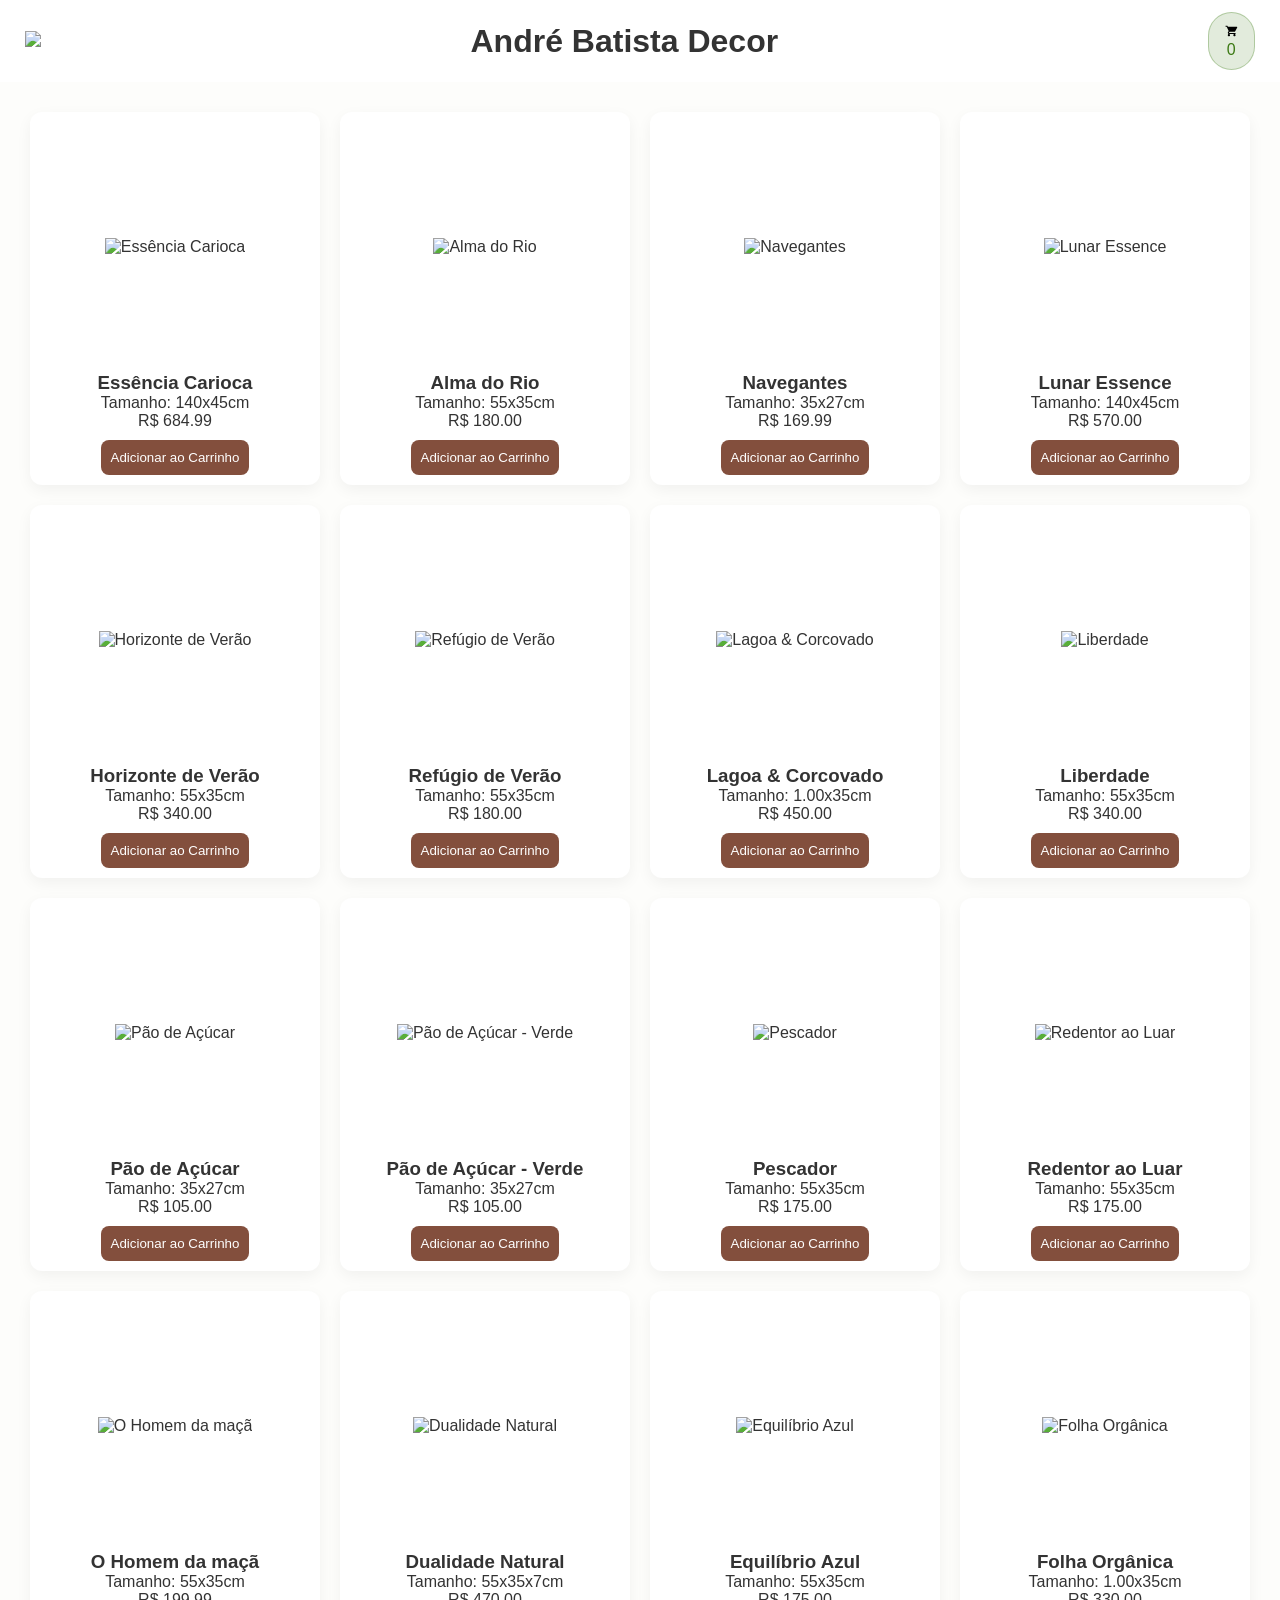
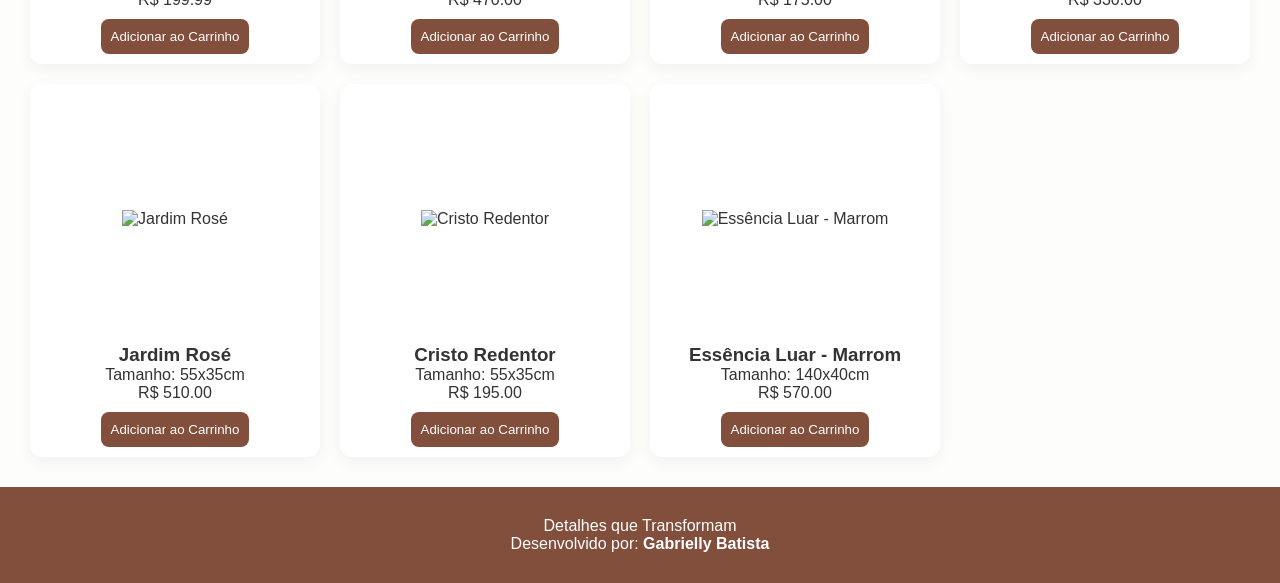
==== commit fc9854ad: "Update index.html" ====
--- a/Catálogo/index.html
+++ b/Catálogo/index.html
@@ -9,7 +9,7 @@
 </head>
 <body>
 
-    <!-- OVERLAY -->
+    <!-- OVERLAY (blur do fundo) -->
     <div id="overlay" onclick="toggleCarrinho()"></div>
 
     <header class="topo">
@@ -26,7 +26,21 @@
 
         <div class="direita">
             <button class="btn-carrinho" onclick="toggleCarrinho()">
-                🛍️ <span id="contador">0</span>
+
+                <!-- ÍCONE SVG PROFISSIONAL -->
+                <svg class="icon-cart" viewBox="0 0 24 24">
+                    <path d="M7 18c-1.1 0-2 .9-2 2s.9 2 2 2 
+                    2-.9 2-2-.9-2-2-2zm10 
+                    0c-1.1 0-2 .9-2 2s.9 2 2 2 
+                    2-.9 2-2-.9-2-2-2zM7.17 
+                    14h9.45c.75 0 1.41-.41 
+                    1.75-1.03l3.58-6.49A1 
+                    1 0 0 0 21 5H5.21l-.94-2H1v2h2l3.6 
+                    7.59-1.35 2.44C4.52 16.37 
+                    5.48 18 7 18h12v-2H7l1.17-2z"/>
+                </svg>
+
+                <span id="contador">0</span>
             </button>
         </div>
 
--- a/Catálogo/style.css
+++ b/Catálogo/style.css
@@ -1,32 +1,98 @@
-/* =========================
-   ÍCONE CARRINHO
-========================= */
-.icon-cart {
-    width: 20px;
-    height: 20px;
-    fill: white;
+/* RESET */
+* {
+    box-sizing: border-box;
+    margin: 0;
+    padding: 0;
 }
 
-/* =========================
-   BOTÃO CARRINHO AJUSTE
-========================= */
+body {
+    font-family: Arial, sans-serif;
+    background: #fdfdfb;
+    color: #333;
+    overflow-x: hidden;
+}
+
+/* HEADER */
+.topo {
+    display: flex;
+    justify-content: space-between;
+    align-items: center;
+    padding: 12px 25px;
+    background: rgba(255,255,255,0.9);
+    backdrop-filter: blur(10px);
+    position: sticky;
+    top: 0;
+    z-index: 1000;
+}
+
+.logo-container img {
+    width: 100px;
+}
+
+/* BOTÃO CARRINHO */
 .btn-carrinho {
+    background: rgba(61, 122, 21, 0.15);
+    color: #3d7a15;
+    border: 1px solid rgba(61, 122, 21, 0.3);
+    backdrop-filter: blur(6px);
+    padding: 10px 16px;
+    border-radius: 30px;
+    font-size: 16px;
+    cursor: pointer;
+}
+
+/* GRID */
+#catalogo {
+    display: grid;
+    grid-template-columns: repeat(auto-fit, minmax(250px, 1fr));
+    gap: 20px;
+    padding: 30px;
+}
+
+/* CARD */
+.produto-card {
+    background: white;
+    border-radius: 12px;
+    padding: 10px;
+    text-align: center;
+    box-shadow: 0 5px 15px rgba(0,0,0,0.05);
+}
+
+/* IMAGEM */
+.img-container {
+    height: 250px;
+    display: flex;
     align-items: center;
     justify-content: center;
 }
 
-/* =========================
-   OVERLAY (BLUR FUNDO)
-========================= */
+.img-container img {
+    max-height: 100%;
+    max-width: 100%;
+    object-fit: contain;
+}
+
+/* BOTÃO */
+.btn-comprar {
+    margin-top: 10px;
+    background: #834f3d;
+    color: white;
+    border: none;
+    padding: 10px;
+    border-radius: 8px;
+    cursor: pointer;
+}
+
+/* OVERLAY */
 #overlay {
     position: fixed;
     inset: 0;
     background: rgba(0,0,0,0.4);
-    backdrop-filter: blur(6px);
+    backdrop-filter: blur(5px);
     opacity: 0;
     pointer-events: none;
     transition: 0.3s;
-    z-index: 1500;
+    z-index: 9000;
 }
 
 #overlay.ativo {
@@ -34,39 +100,49 @@
     pointer-events: all;
 }
 
-/* =========================
-   CARRINHO MELHORADO
-========================= */
+/* CARRINHO */
 .carrinho-lateral {
-    border-radius: 20px 0 0 20px;
+    position: fixed;
+    right: -100%;
+    top: 0;
+    width: 320px;
+    height: 100%;
+    background: white;
+    z-index: 9999;
+    padding: 20px;
+    transition: right 0.3s ease;
 }
 
-/* =========================
-   CONTADOR (ESTILO APP)
-========================= */
-#contador {
-    font-weight: bold;
-    font-size: 14px;
+.carrinho-lateral.aberto {
+    right: 0;
 }
 
-/* =========================
-   TOAST
-========================= */
-.toast {
-    position: fixed;
-    bottom: 30px;
-    left: 50%;
-    transform: translateX(-50%) translateY(20px);
-    background: #333;
-    color: white;
-    padding: 14px 20px;
-    border-radius: 30px;
-    opacity: 0;
-    transition: 0.3s;
-    z-index: 9999;
+.header-carrinho {
+    display: flex;
+    justify-content: space-between;
+    margin-bottom: 15px;
 }
 
-.toast.mostrar {
-    opacity: 1;
-    transform: translateX(-50%) translateY(0);
+.item-carrinho {
+    display: flex;
+    justify-content: space-between;
+    margin-bottom: 10px;
 }
+
+.btn-finalizar {
+    margin-top: 15px;
+    width: 100%;
+    padding: 12px;
+    background: #25d366;
+    border: none;
+    color: white;
+    border-radius: 8px;
+}
+
+/* RODAPÉ */
+.rodape {
+    background: #834f3d;
+    color: white;
+    text-align: center;
+    padding: 30px;
+}
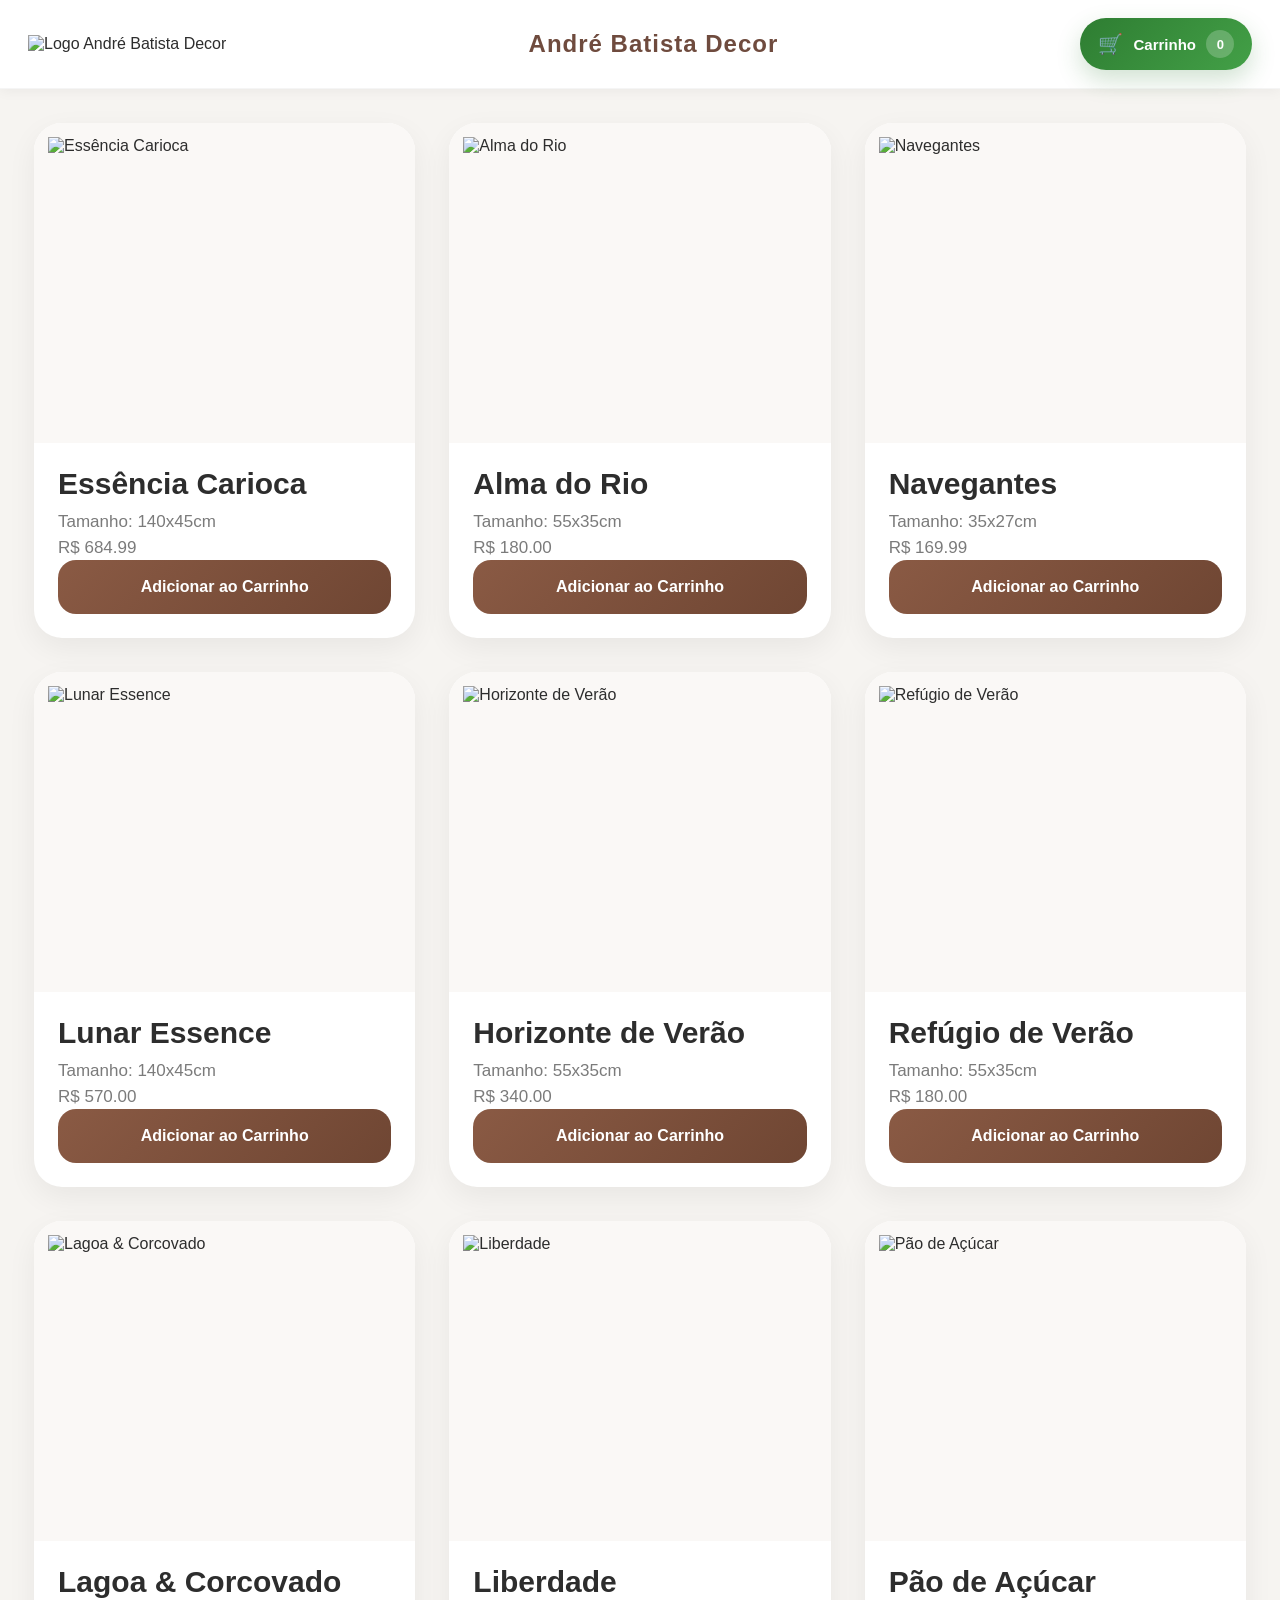
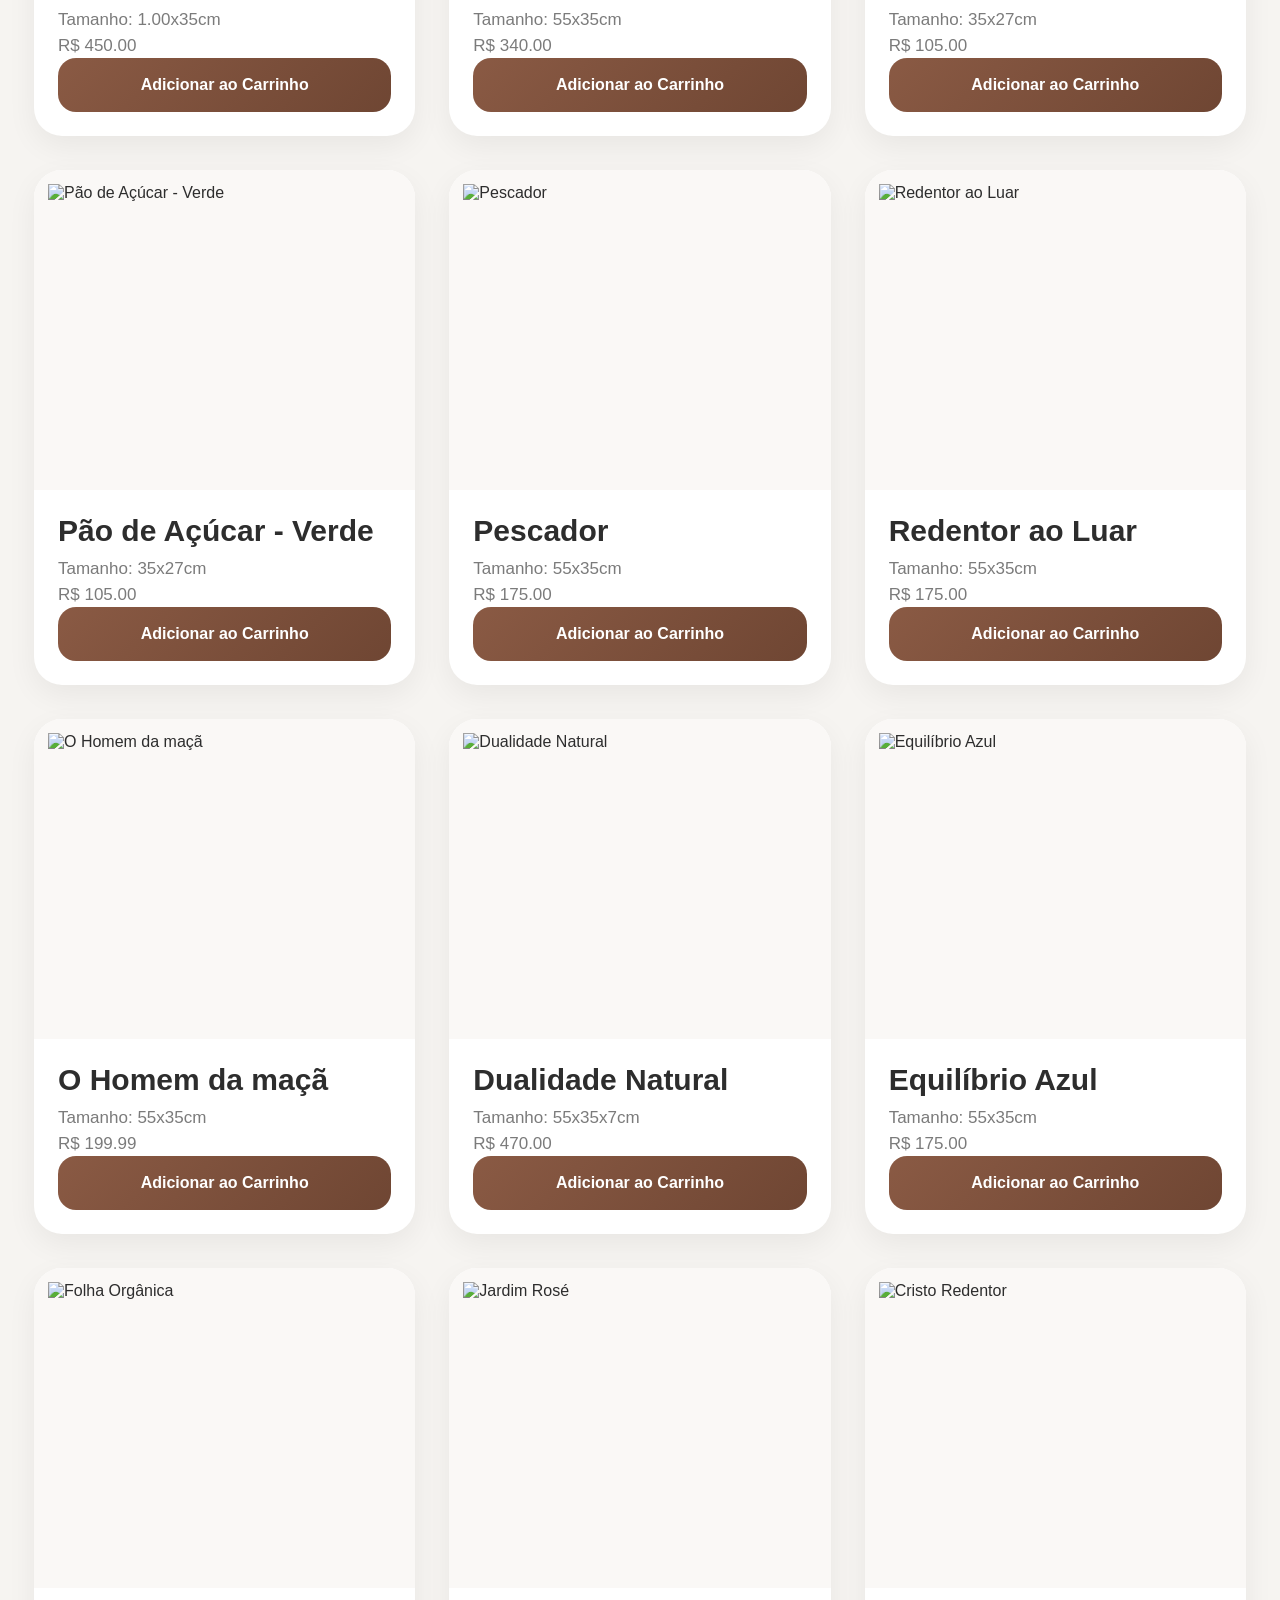
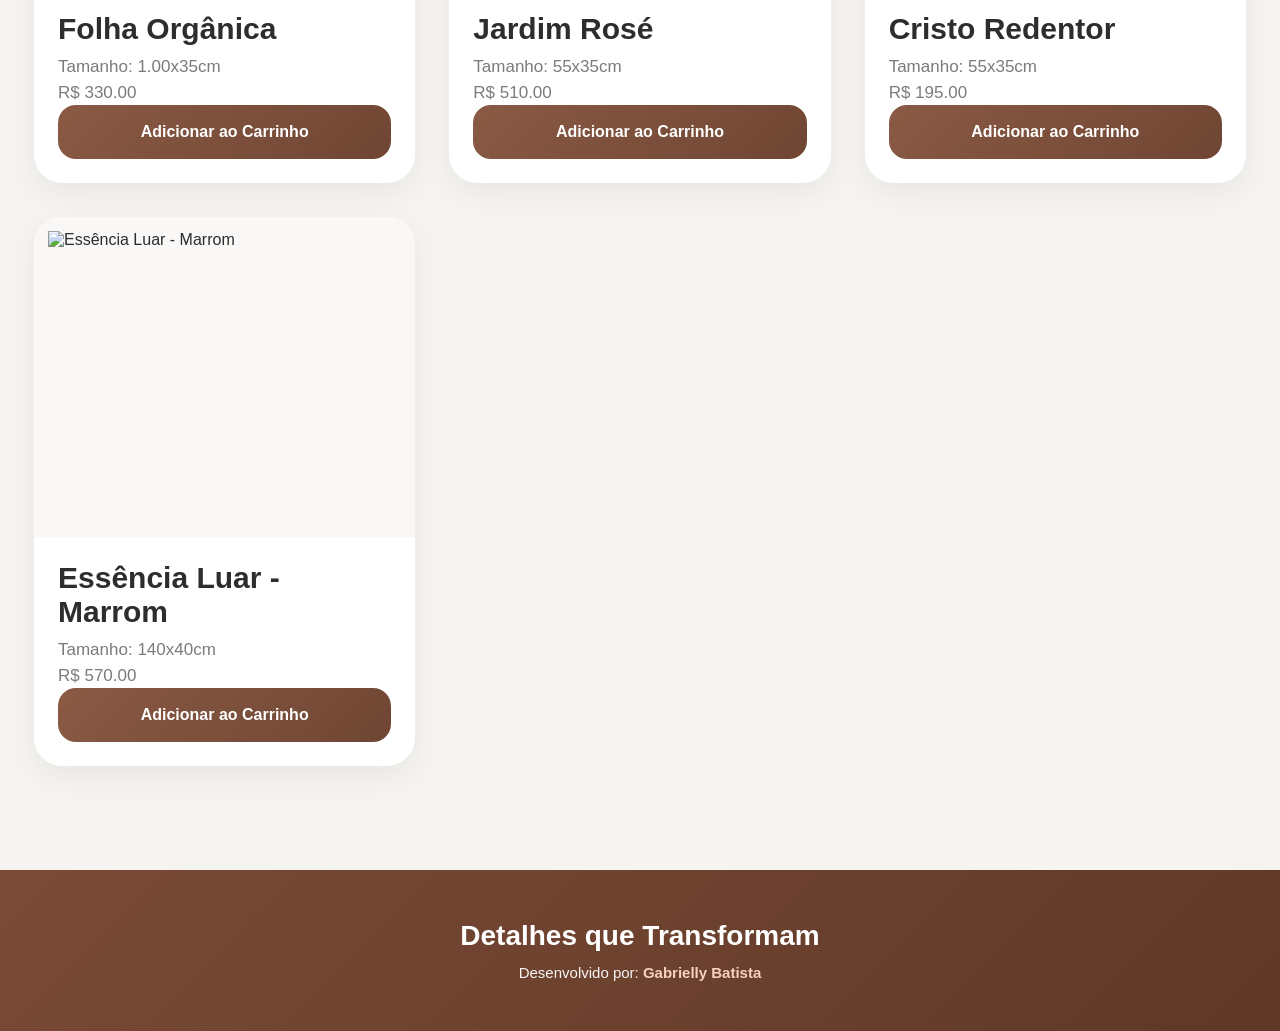
==== commit 23ef5243: "Update index.html" ====
--- a/Catálogo/index.html
+++ b/Catálogo/index.html
@@ -9,14 +9,18 @@
 </head>
 <body>
 
-    <!-- OVERLAY (blur do fundo) -->
+    <!-- OVERLAY -->
     <div id="overlay" onclick="toggleCarrinho()"></div>
 
+    <!-- HEADER -->
     <header class="topo">
 
         <div class="esquerda">
             <div class="logo-container">
-                <img src="https://drive.google.com/thumbnail?id=1LVYmqsNlKuK6CI3Is2wZ33Rej7UtQe0H&sz=w1000">
+                <img
+                    src="https://drive.google.com/thumbnail?id=1LVYmqsNlKuK6CI3Is2wZ33Rej7UtQe0H&sz=w1000"
+                    alt="Logo André Batista Decor"
+                >
             </div>
         </div>
 
@@ -25,27 +29,28 @@
         </div>
 
         <div class="direita">
+
             <button class="btn-carrinho" onclick="toggleCarrinho()">
 
-                <!-- ÍCONE SVG PROFISSIONAL -->
-                <svg class="icon-cart" viewBox="0 0 24 24">
-                    <path d="M7 18c-1.1 0-2 .9-2 2s.9 2 2 2 
-                    2-.9 2-2-.9-2-2-2zm10 
-                    0c-1.1 0-2 .9-2 2s.9 2 2 2 
-                    2-.9 2-2-.9-2-2-2zM7.17 
-                    14h9.45c.75 0 1.41-.41 
-                    1.75-1.03l3.58-6.49A1 
-                    1 0 0 0 21 5H5.21l-.94-2H1v2h2l3.6 
-                    7.59-1.35 2.44C4.52 16.37 
-                    5.48 18 7 18h12v-2H7l1.17-2z"/>
-                </svg>
+                <span class="icone-carrinho">
+                    🛒
+                </span>
 
-                <span id="contador">0</span>
+                <span class="texto-carrinho">
+                    Carrinho
+                </span>
+
+                <span id="contador">
+                    0
+                </span>
+
             </button>
+
         </div>
 
     </header>
 
+    <!-- CATÁLOGO -->
     <main>
         <div id="catalogo"></div>
     </main>
@@ -54,11 +59,16 @@
     <div id="carrinho" class="carrinho-lateral">
 
         <div class="header-carrinho">
+
             <h3>Seu Pedido</h3>
 
-            <button onclick="toggleCarrinho()" class="btn-fechar">
+            <button
+                onclick="toggleCarrinho()"
+                class="btn-fechar"
+            >
                 ✕
             </button>
+
         </div>
 
         <ul id="lista-carrinho"></ul>
@@ -70,22 +80,30 @@
             </strong>
         </div>
 
-        <button class="btn-finalizar" onclick="enviarWhatsApp()">
+        <button
+            class="btn-finalizar"
+            onclick="enviarWhatsApp()"
+        >
             Finalizar no WhatsApp
         </button>
 
     </div>
 
+    <!-- RODAPÉ -->
     <footer class="rodape">
+
         <span class="slogan">
             Detalhes que Transformam
         </span>
 
         <p class="creditos">
-            Desenvolvido por: <strong>Gabrielly Batista</strong>
+            Desenvolvido por:
+            <strong>Gabrielly Batista</strong>
         </p>
+
     </footer>
 
     <script src="script.js"></script>
+
 </body>
 </html>
--- a/Catálogo/style.css
+++ b/Catálogo/style.css
@@ -1,98 +1,324 @@
-/* RESET */
+/* =========================
+RESET
+========================= */
 * {
-    box-sizing: border-box;
     margin: 0;
     padding: 0;
+    box-sizing: border-box;
 }
 
 body {
-    font-family: Arial, sans-serif;
-    background: #fdfdfb;
-    color: #333;
-    overflow-x: hidden;
-}
-
-/* HEADER */
+    font-family: -apple-system, BlinkMacSystemFont, "Segoe UI", sans-serif;
+    background: #f6f4f1;
+    color: #2d2d2d;
+}
+
+/* =========================
+HEADER PREMIUM
+========================= */
 .topo {
-    display: flex;
-    justify-content: space-between;
-    align-items: center;
-    padding: 12px 25px;
-    background: rgba(255,255,255,0.9);
-    backdrop-filter: blur(10px);
     position: sticky;
     top: 0;
     z-index: 1000;
-}
-
+
+    display: flex;
+    align-items: center;
+    justify-content: space-between;
+
+    padding: 18px 28px;
+
+    background: rgba(255,255,255,0.94);
+
+    backdrop-filter: blur(10px);
+
+    border-bottom: 1px solid rgba(0,0,0,0.04);
+
+    box-shadow:
+    0 2px 12px rgba(0,0,0,0.05);
+}
+
+/* =========================
+LOGO
+========================= */
 .logo-container img {
-    width: 100px;
-}
-
-/* BOTÃO CARRINHO */
+    height: 72px;
+    object-fit: contain;
+}
+
+/* =========================
+TÍTULO
+========================= */
+.centro h1 {
+    font-size: 24px;
+    font-weight: 700;
+
+    letter-spacing: 1px;
+
+    color: #6f4b3e;
+}
+
+/* =========================
+BOTÃO CARRINHO NOVO
+========================= */
 .btn-carrinho {
-    background: rgba(61, 122, 21, 0.15);
-    color: #3d7a15;
-    border: 1px solid rgba(61, 122, 21, 0.3);
-    backdrop-filter: blur(6px);
-    padding: 10px 16px;
-    border-radius: 30px;
-    font-size: 16px;
+    background: linear-gradient(
+        135deg,
+        #2e7d32,
+        #43a047
+    );
+
+    border: none;
+
+    border-radius: 999px;
+
+    padding: 12px 18px;
+
+    display: flex;
+    align-items: center;
+    gap: 10px;
+
+    color: white;
+
     cursor: pointer;
-}
-
-/* GRID */
-#catalogo {
-    display: grid;
-    grid-template-columns: repeat(auto-fit, minmax(250px, 1fr));
-    gap: 20px;
-    padding: 30px;
-}
-
-/* CARD */
-.produto-card {
-    background: white;
-    border-radius: 12px;
-    padding: 10px;
-    text-align: center;
-    box-shadow: 0 5px 15px rgba(0,0,0,0.05);
-}
-
-/* IMAGEM */
-.img-container {
-    height: 250px;
+
+    transition: 0.25s ease;
+
+    box-shadow:
+    0 10px 24px rgba(46,125,50,0.22);
+}
+
+.btn-carrinho:hover {
+    transform: translateY(-2px);
+
+    box-shadow:
+    0 14px 28px rgba(46,125,50,0.30);
+}
+
+.btn-carrinho:active {
+    transform: scale(0.97);
+}
+
+.icone-carrinho {
+    font-size: 20px;
+}
+
+.texto-carrinho {
+    font-size: 15px;
+    font-weight: 600;
+}
+
+#contador {
+    background: rgba(255,255,255,0.22);
+
+    min-width: 28px;
+    height: 28px;
+
     display: flex;
     align-items: center;
     justify-content: center;
-}
-
-.img-container img {
-    max-height: 100%;
-    max-width: 100%;
+
+    border-radius: 999px;
+
+    font-size: 13px;
+    font-weight: bold;
+
+    backdrop-filter: blur(4px);
+}
+
+/* =========================
+GRID CATÁLOGO
+========================= */
+#catalogo {
+    display: grid;
+
+    grid-template-columns:
+    repeat(auto-fit, minmax(340px, 1fr));
+
+    gap: 34px;
+
+    padding: 34px;
+
+    align-items: start;
+}
+
+/* =========================
+CARD PREMIUM
+========================= */
+#catalogo > div {
+    background: white;
+
+    border-radius: 28px;
+
+    overflow: hidden;
+
+    box-shadow:
+    0 10px 30px rgba(0,0,0,0.06);
+
+    transition: 0.3s ease;
+
+    display: flex;
+    flex-direction: column;
+}
+
+#catalogo > div:hover {
+    transform: translateY(-8px);
+
+    box-shadow:
+    0 18px 40px rgba(0,0,0,0.10);
+}
+
+/* =========================
+IMAGEM
+========================= */
+#catalogo img {
+    width: 100%;
+
+    height: 320px;
+
     object-fit: contain;
-}
-
-/* BOTÃO */
-.btn-comprar {
-    margin-top: 10px;
-    background: #834f3d;
+
+    background: #faf8f6;
+
+    padding: 14px;
+
+    display: block;
+}
+
+/* =========================
+TEXTO CARD
+========================= */
+#catalogo h3 {
+    font-size: 30px;
+
+    font-weight: 700;
+
+    color: #2d2d2d;
+
+    margin: 24px 24px 8px;
+}
+
+#catalogo p {
+    margin: 0 24px;
+
+    font-size: 17px;
+
+    color: #7b7b7b;
+
+    line-height: 1.5;
+}
+
+#catalogo strong {
+    display: block;
+
+    margin: 18px 24px;
+
+    font-size: 34px;
+
+    color: #2e7d32;
+
+    font-weight: 800;
+}
+
+/* =========================
+BOTÃO ADICIONAR
+========================= */
+#catalogo button {
+    margin: auto 24px 24px;
+
+    width: calc(100% - 48px);
+
+    padding: 18px;
+
+    border: none;
+
+    border-radius: 18px;
+
+    background: linear-gradient(
+        135deg,
+        #8a5a44,
+        #6f4633
+    );
+
     color: white;
-    border: none;
-    padding: 10px;
-    border-radius: 8px;
+
+    font-size: 16px;
+    font-weight: 600;
+
     cursor: pointer;
-}
-
-/* OVERLAY */
+
+    transition:
+    transform 0.25s ease,
+    box-shadow 0.25s ease,
+    background 0.25s ease;
+
+    position: relative;
+
+    overflow: hidden;
+}
+
+/* HOVER */
+#catalogo button:hover {
+    transform: translateY(-4px);
+
+    background: linear-gradient(
+        135deg,
+        #9d6850,
+        #7c4d39
+    );
+
+    box-shadow:
+    0 12px 26px rgba(111,70,51,0.24);
+}
+
+/* CLICK */
+#catalogo button:active {
+    transform: scale(0.97);
+}
+
+/* BRILHO */
+#catalogo button::before {
+    content: "";
+
+    position: absolute;
+
+    top: 0;
+    left: -120%;
+
+    width: 100%;
+    height: 100%;
+
+    background: linear-gradient(
+        120deg,
+        transparent,
+        rgba(255,255,255,0.28),
+        transparent
+    );
+
+    transition: 0.7s;
+}
+
+#catalogo button:hover::before {
+    left: 120%;
+}
+
+/* =========================
+OVERLAY
+========================= */
 #overlay {
     position: fixed;
     inset: 0;
-    background: rgba(0,0,0,0.4);
-    backdrop-filter: blur(5px);
+
+    background: rgba(0,0,0,0.35);
+
+    backdrop-filter: blur(6px);
+
     opacity: 0;
+
     pointer-events: none;
+
     transition: 0.3s;
-    z-index: 9000;
+
+    z-index: 1500;
 }
 
 #overlay.ativo {
@@ -100,49 +326,275 @@
     pointer-events: all;
 }
 
-/* CARRINHO */
+/* =========================
+CARRINHO LATERAL
+========================= */
 .carrinho-lateral {
     position: fixed;
+
+    top: 0;
     right: -100%;
-    top: 0;
-    width: 320px;
-    height: 100%;
+
+    width: 90%;
+    max-width: 420px;
+
+    height: 100vh;
+
     background: white;
-    z-index: 9999;
-    padding: 20px;
-    transition: right 0.3s ease;
-}
-
-.carrinho-lateral.aberto {
+
+    z-index: 2000;
+
+    transition: 0.4s ease;
+
+    padding: 26px;
+
+    box-shadow:
+    -10px 0 40px rgba(0,0,0,0.12);
+}
+
+.carrinho-lateral.ativo {
     right: 0;
 }
 
+/* =========================
+HEADER CARRINHO
+========================= */
 .header-carrinho {
     display: flex;
+    align-items: center;
     justify-content: space-between;
-    margin-bottom: 15px;
-}
-
-.item-carrinho {
-    display: flex;
-    justify-content: space-between;
-    margin-bottom: 10px;
-}
-
+
+    margin-bottom: 22px;
+}
+
+.header-carrinho h3 {
+    font-size: 24px;
+    color: #333;
+}
+
+/* =========================
+BOTÃO FECHAR
+========================= */
+.btn-fechar {
+    border: none;
+    background: none;
+
+    font-size: 24px;
+
+    cursor: pointer;
+}
+
+/* =========================
+TOTAL
+========================= */
+.total-container {
+    margin-top: 26px;
+
+    font-size: 22px;
+
+    font-weight: bold;
+}
+
+/* =========================
+BOTÃO FINALIZAR
+========================= */
 .btn-finalizar {
-    margin-top: 15px;
     width: 100%;
-    padding: 12px;
-    background: #25d366;
+
+    margin-top: 20px;
+
+    padding: 16px;
+
     border: none;
+
+    border-radius: 16px;
+
+    background: linear-gradient(
+        135deg,
+        #2e7d32,
+        #388e3c
+    );
+
     color: white;
-    border-radius: 8px;
-}
-
-/* RODAPÉ */
+
+    font-size: 16px;
+
+    font-weight: 600;
+
+    cursor: pointer;
+}
+
+/* =========================
+ANIMAÇÃO
+========================= */
+.btn-adicionado {
+    animation: pulseAdd 0.5s ease;
+}
+
+@keyframes pulseAdd {
+
+    0% {
+        transform: scale(1);
+    }
+
+    50% {
+        transform: scale(1.08);
+    }
+
+    100% {
+        transform: scale(1);
+    }
+
+}
+
+.contador-animado {
+    animation: bounceCart 0.45s ease;
+}
+
+@keyframes bounceCart {
+
+    0% {
+        transform: scale(1);
+    }
+
+    30% {
+        transform: scale(1.35);
+    }
+
+    60% {
+        transform: scale(0.9);
+    }
+
+    100% {
+        transform: scale(1);
+    }
+
+}
+
+/* =========================
+TOAST
+========================= */
+.toast {
+    position: fixed;
+
+    bottom: 28px;
+    left: 50%;
+
+    transform:
+    translateX(-50%)
+    translateY(30px);
+
+    background: rgba(30,30,30,0.92);
+
+    color: white;
+
+    padding: 14px 22px;
+
+    border-radius: 999px;
+
+    font-size: 14px;
+    font-weight: 500;
+
+    backdrop-filter: blur(10px);
+
+    opacity: 0;
+
+    transition: 0.35s ease;
+
+    z-index: 9999;
+}
+
+.toast.mostrar {
+    opacity: 1;
+
+    transform:
+    translateX(-50%)
+    translateY(0);
+}
+
+/* =========================
+RODAPÉ
+========================= */
 .rodape {
-    background: #834f3d;
+    margin-top: 70px;
+
+    padding: 50px 20px;
+
+    background: linear-gradient(
+        135deg,
+        #7a4b35,
+        #5f3828
+    );
+
     color: white;
+
     text-align: center;
-    padding: 30px;
-}
+}
+
+.slogan {
+    display: block;
+
+    font-size: 28px;
+
+    font-weight: 700;
+
+    margin-bottom: 12px;
+}
+
+.creditos {
+    font-size: 15px;
+
+    opacity: 0.95;
+}
+
+.creditos strong {
+    color: #ffd9c5;
+}
+
+/* =========================
+RESPONSIVO
+========================= */
+@media (max-width: 768px) {
+
+    .topo {
+        padding: 14px 16px;
+    }
+
+    .logo-container img {
+        height: 54px;
+    }
+
+    .centro h1 {
+        font-size: 16px;
+        text-align: center;
+    }
+
+    .texto-carrinho {
+        display: none;
+    }
+
+    #catalogo {
+        grid-template-columns: 1fr;
+
+        gap: 24px;
+
+        padding: 18px;
+    }
+
+    #catalogo img {
+        height: auto;
+
+        object-fit: contain;
+
+        padding: 0;
+    }
+
+    #catalogo h3 {
+        font-size: 24px;
+    }
+
+    #catalogo strong {
+        font-size: 30px;
+    }
+
+}
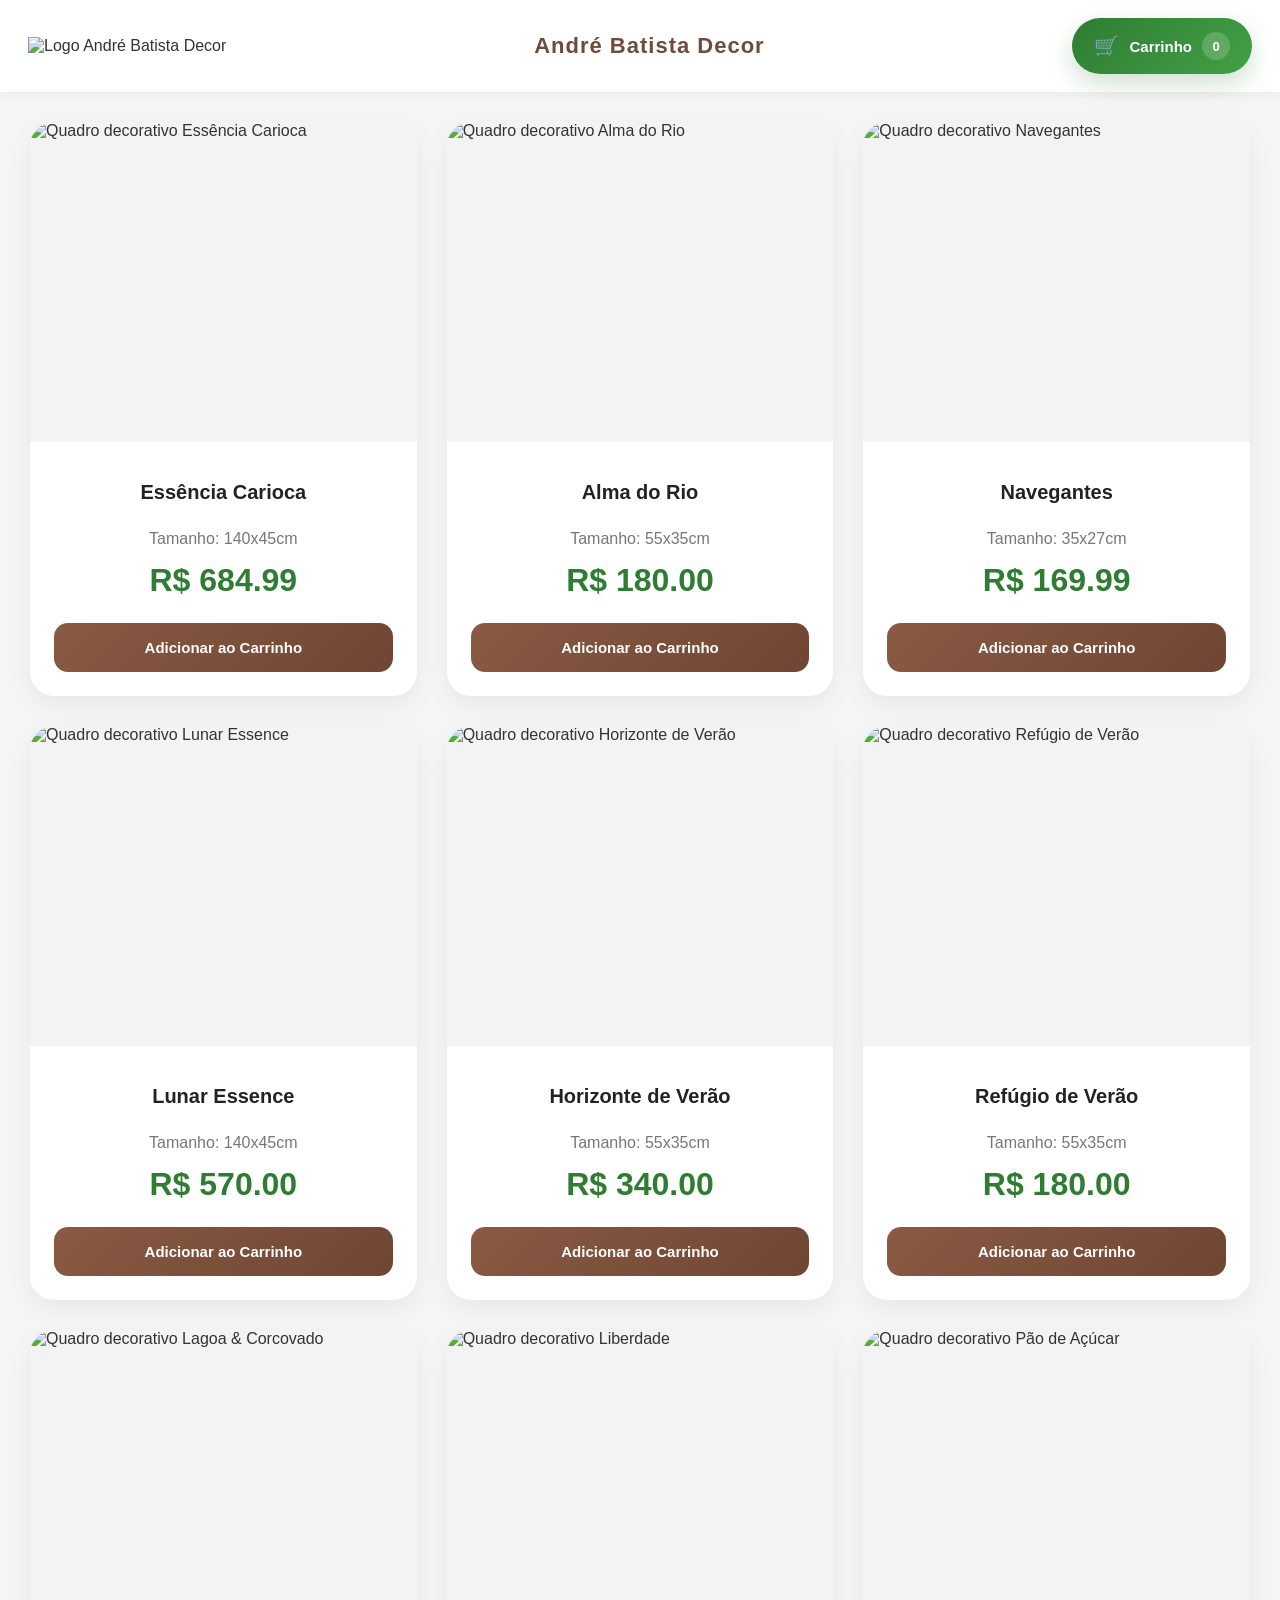
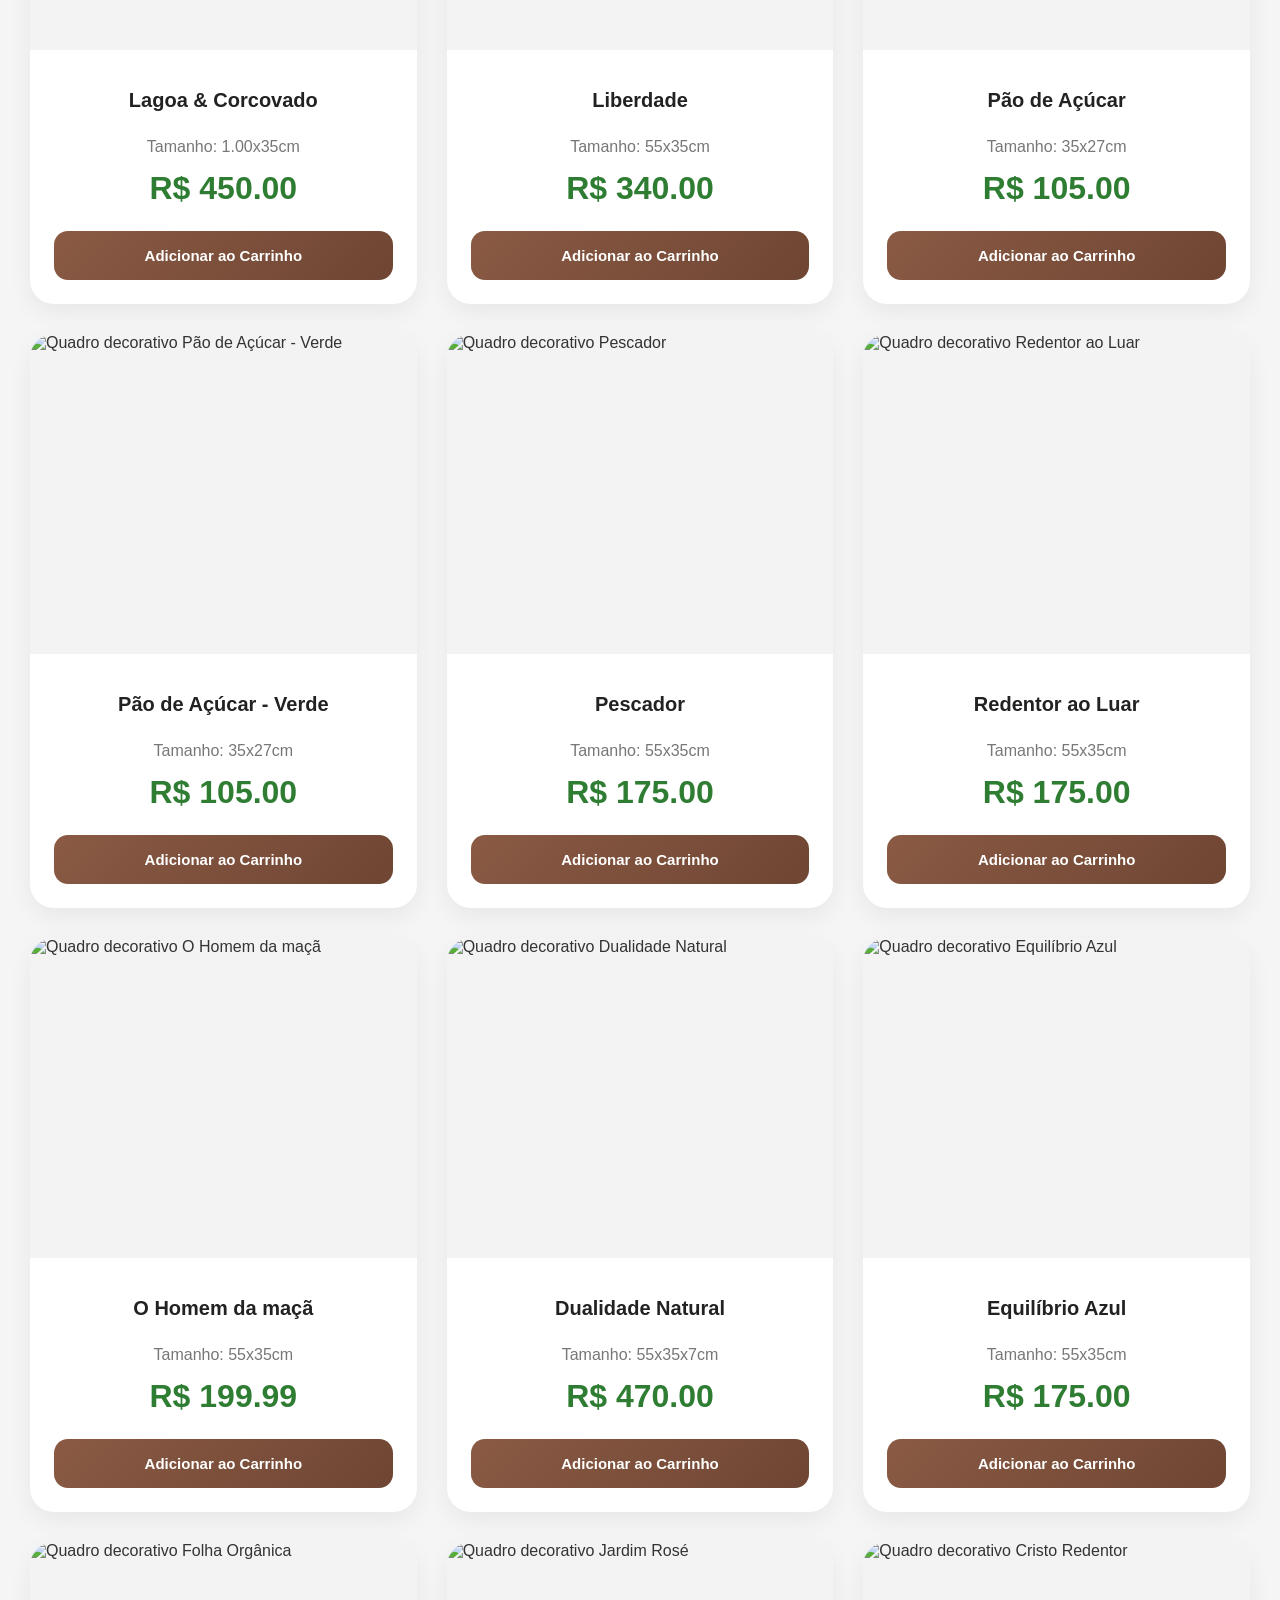
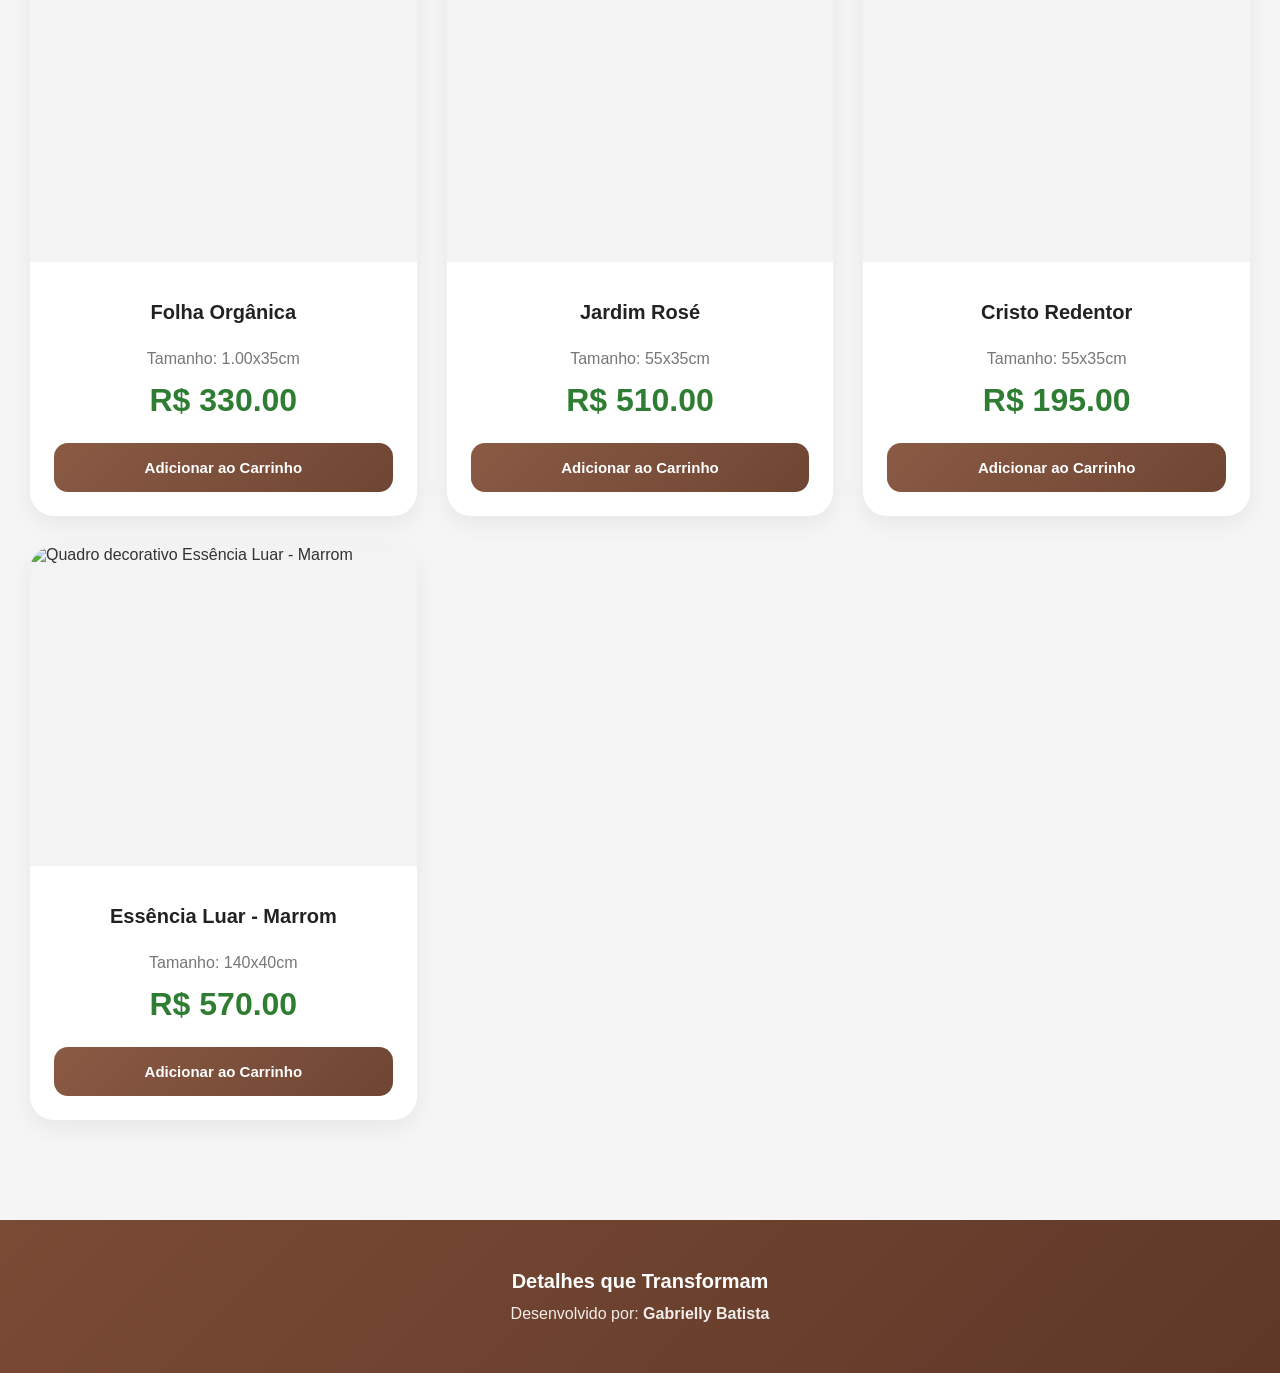
==== commit 19a6eea7: "Seo: adiciona canonical url" ====
--- a/Catálogo/index.html
+++ b/Catálogo/index.html
@@ -6,6 +6,10 @@
     <title>André Batista - Catálogo</title>
 
     <link rel="stylesheet" href="style.css">
+    <link
+  rel="canonical"
+  href="https://gabrielly-delevoper.github.io/CatalogoAndre/"
+    >
 </head>
 <body>
 
--- a/Catálogo/style.css
+++ b/Catálogo/style.css
@@ -1,511 +1,473 @@
 /* =========================
 RESET
 ========================= */
-* {
-    margin: 0;
-    padding: 0;
-    box-sizing: border-box;
-}
-
-body {
-    font-family: -apple-system, BlinkMacSystemFont, "Segoe UI", sans-serif;
-    background: #f6f4f1;
-    color: #2d2d2d;
-}
-
-/* =========================
-HEADER PREMIUM
-========================= */
-.topo {
-    position: sticky;
-    top: 0;
-    z-index: 1000;
-
-    display: flex;
-    align-items: center;
-    justify-content: space-between;
-
-    padding: 18px 28px;
-
-    background: rgba(255,255,255,0.94);
-
-    backdrop-filter: blur(10px);
-
-    border-bottom: 1px solid rgba(0,0,0,0.04);
-
-    box-shadow:
-    0 2px 12px rgba(0,0,0,0.05);
+*{
+    margin:0;
+    padding:0;
+    box-sizing:border-box;
+}
+
+body{
+    font-family:Arial,sans-serif;
+    background:#f5f5f5;
+    color:#333;
+    overflow-x:hidden;
+}
+
+/* =========================
+HEADER
+========================= */
+.topo{
+    position:sticky;
+    top:0;
+    z-index:1000;
+
+    background:rgba(255,255,255,.96);
+
+    backdrop-filter:blur(10px);
+
+    display:flex;
+    align-items:center;
+    justify-content:space-between;
+
+    padding:18px 28px;
+
+    box-shadow:0 2px 12px rgba(0,0,0,.05);
 }
 
 /* =========================
 LOGO
 ========================= */
-.logo-container img {
-    height: 72px;
-    object-fit: contain;
+.logo-container img{
+    height:85px;
+    object-fit:contain;
 }
 
 /* =========================
 TÍTULO
 ========================= */
-.centro h1 {
-    font-size: 24px;
-    font-weight: 700;
-
-    letter-spacing: 1px;
-
-    color: #6f4b3e;
-}
-
-/* =========================
-BOTÃO CARRINHO NOVO
-========================= */
-.btn-carrinho {
-    background: linear-gradient(
+.centro h1{
+    font-size:22px;
+    color:#6f4b3e;
+    font-weight:700;
+    letter-spacing:1px;
+}
+
+/* =========================
+BOTÃO CARRINHO
+========================= */
+.btn-carrinho{
+    border:none;
+
+    background:linear-gradient(
         135deg,
         #2e7d32,
         #43a047
     );
 
-    border: none;
-
-    border-radius: 999px;
-
-    padding: 12px 18px;
-
-    display: flex;
-    align-items: center;
-    gap: 10px;
-
-    color: white;
-
-    cursor: pointer;
-
-    transition: 0.25s ease;
+    color:#fff;
+
+    border-radius:999px;
+
+    padding:14px 22px;
+
+    display:flex;
+    align-items:center;
+    gap:10px;
+
+    cursor:pointer;
+
+    transition:.25s ease;
 
     box-shadow:
-    0 10px 24px rgba(46,125,50,0.22);
-}
-
-.btn-carrinho:hover {
-    transform: translateY(-2px);
+    0 10px 24px rgba(46,125,50,.22);
+}
+
+.btn-carrinho:hover{
+    transform:translateY(-3px);
+}
+
+.icone-carrinho{
+    font-size:20px;
+}
+
+.texto-carrinho{
+    font-size:15px;
+    font-weight:600;
+}
+
+#contador{
+    min-width:28px;
+    height:28px;
+
+    border-radius:999px;
+
+    background:rgba(255,255,255,.18);
+
+    display:flex;
+    align-items:center;
+    justify-content:center;
+
+    font-size:13px;
+    font-weight:bold;
+}
+
+/* =========================
+CATÁLOGO
+========================= */
+#catalogo{
+    display:grid;
+
+    grid-template-columns:
+    repeat(3,minmax(0,1fr));
+
+    gap:30px;
+
+    padding:30px;
+}
+
+/* =========================
+CARD
+========================= */
+.produto-card{
+    background:#fff;
+
+    border-radius:24px;
+
+    overflow:hidden;
 
     box-shadow:
-    0 14px 28px rgba(46,125,50,0.30);
-}
-
-.btn-carrinho:active {
-    transform: scale(0.97);
-}
-
-.icone-carrinho {
-    font-size: 20px;
-}
-
-.texto-carrinho {
-    font-size: 15px;
-    font-weight: 600;
-}
-
-#contador {
-    background: rgba(255,255,255,0.22);
-
-    min-width: 28px;
-    height: 28px;
-
-    display: flex;
-    align-items: center;
-    justify-content: center;
-
-    border-radius: 999px;
-
-    font-size: 13px;
-    font-weight: bold;
-
-    backdrop-filter: blur(4px);
-}
-
-/* =========================
-GRID CATÁLOGO
-========================= */
-#catalogo {
-    display: grid;
-
-    grid-template-columns:
-    repeat(auto-fit, minmax(340px, 1fr));
-
-    gap: 34px;
-
-    padding: 34px;
-
-    align-items: start;
-}
-
-/* =========================
-CARD PREMIUM
-========================= */
-#catalogo > div {
-    background: white;
-
-    border-radius: 28px;
-
-    overflow: hidden;
+    0 8px 24px rgba(0,0,0,.06);
+
+    transition:.3s ease;
+
+    display:flex;
+    flex-direction:column;
+
+    min-height:100%;
+}
+
+.produto-card:hover{
+    transform:translateY(-5px);
 
     box-shadow:
-    0 10px 30px rgba(0,0,0,0.06);
-
-    transition: 0.3s ease;
-
-    display: flex;
-    flex-direction: column;
-}
-
-#catalogo > div:hover {
-    transform: translateY(-8px);
-
-    box-shadow:
-    0 18px 40px rgba(0,0,0,0.10);
+    0 14px 32px rgba(0,0,0,.10);
 }
 
 /* =========================
 IMAGEM
 ========================= */
-#catalogo img {
-    width: 100%;
-
-    height: 320px;
-
-    object-fit: contain;
-
-    background: #faf8f6;
-
-    padding: 14px;
-
-    display: block;
-}
-
-/* =========================
-TEXTO CARD
-========================= */
-#catalogo h3 {
-    font-size: 30px;
-
-    font-weight: 700;
-
-    color: #2d2d2d;
-
-    margin: 24px 24px 8px;
-}
-
-#catalogo p {
-    margin: 0 24px;
-
-    font-size: 17px;
-
-    color: #7b7b7b;
-
-    line-height: 1.5;
-}
-
-#catalogo strong {
-    display: block;
-
-    margin: 18px 24px;
-
-    font-size: 34px;
-
-    color: #2e7d32;
-
-    font-weight: 800;
-}
-
-/* =========================
-BOTÃO ADICIONAR
-========================= */
-#catalogo button {
-    margin: auto 24px 24px;
-
-    width: calc(100% - 48px);
-
-    padding: 18px;
-
-    border: none;
-
-    border-radius: 18px;
-
-    background: linear-gradient(
+.img-container{
+    width:100%;
+
+    height:320px;
+
+    background:#f3f3f3;
+
+    overflow:hidden;
+
+    display:flex;
+    align-items:center;
+    justify-content:center;
+}
+
+.img-container img{
+    width:100%;
+    height:100%;
+
+    object-fit:cover;
+
+    display:block;
+}
+
+/* =========================
+INFO
+========================= */
+.info{
+    display:flex;
+    flex-direction:column;
+
+    flex:1;
+
+    padding:24px;
+}
+
+/* =========================
+TÍTULO
+========================= */
+.info h3{
+    font-size:20px;
+
+    font-weight:700;
+
+    color:#222;
+
+    text-align:center;
+
+    margin-bottom:12px;
+
+    line-height:1.3;
+
+    min-height:52px;
+
+    display:flex;
+    align-items:center;
+    justify-content:center;
+}
+
+/* =========================
+TAMANHO
+========================= */
+.tamanho{
+    text-align:center;
+
+    color:#777;
+
+    font-size:16px;
+
+    margin-bottom:14px;
+}
+
+/* =========================
+PREÇO
+========================= */
+.preco{
+    text-align:center;
+
+    color:#2e7d32;
+
+    font-size:32px;
+
+    font-weight:700;
+
+    margin-bottom:24px;
+}
+
+/* =========================
+BOTÃO
+========================= */
+.btn-comprar{
+    width:100%;
+
+    padding:16px;
+
+    border:none;
+
+    border-radius:14px;
+
+    background:linear-gradient(
         135deg,
         #8a5a44,
         #6f4633
     );
 
-    color: white;
-
-    font-size: 16px;
-    font-weight: 600;
-
-    cursor: pointer;
-
-    transition:
-    transform 0.25s ease,
-    box-shadow 0.25s ease,
-    background 0.25s ease;
-
-    position: relative;
-
-    overflow: hidden;
-}
-
-/* HOVER */
-#catalogo button:hover {
-    transform: translateY(-4px);
-
-    background: linear-gradient(
-        135deg,
-        #9d6850,
-        #7c4d39
-    );
+    color:#fff;
+
+    font-size:15px;
+
+    font-weight:600;
+
+    cursor:pointer;
+
+    transition:.25s ease;
+
+    margin-top:auto;
+}
+
+.btn-comprar:hover{
+    transform:translateY(-2px);
 
     box-shadow:
-    0 12px 26px rgba(111,70,51,0.24);
-}
-
-/* CLICK */
-#catalogo button:active {
-    transform: scale(0.97);
-}
-
-/* BRILHO */
-#catalogo button::before {
-    content: "";
-
-    position: absolute;
-
-    top: 0;
-    left: -120%;
-
-    width: 100%;
-    height: 100%;
-
-    background: linear-gradient(
-        120deg,
-        transparent,
-        rgba(255,255,255,0.28),
-        transparent
-    );
-
-    transition: 0.7s;
-}
-
-#catalogo button:hover::before {
-    left: 120%;
+    0 10px 20px rgba(111,70,51,.20);
+}
+
+/* =========================
+ANIMAÇÃO
+========================= */
+.btn-comprar.animando{
+    transform:scale(.96);
 }
 
 /* =========================
 OVERLAY
 ========================= */
-#overlay {
-    position: fixed;
-    inset: 0;
-
-    background: rgba(0,0,0,0.35);
-
-    backdrop-filter: blur(6px);
-
-    opacity: 0;
-
-    pointer-events: none;
-
-    transition: 0.3s;
-
-    z-index: 1500;
-}
-
-#overlay.ativo {
-    opacity: 1;
-    pointer-events: all;
-}
-
-/* =========================
-CARRINHO LATERAL
-========================= */
-.carrinho-lateral {
-    position: fixed;
-
-    top: 0;
-    right: -100%;
-
-    width: 90%;
-    max-width: 420px;
-
-    height: 100vh;
-
-    background: white;
-
-    z-index: 2000;
-
-    transition: 0.4s ease;
-
-    padding: 26px;
+#overlay{
+    position:fixed;
+    inset:0;
+
+    background:rgba(0,0,0,.35);
+
+    backdrop-filter:blur(6px);
+
+    opacity:0;
+
+    pointer-events:none;
+
+    transition:.3s;
+
+    z-index:1500;
+}
+
+#overlay.ativo{
+    opacity:1;
+    pointer-events:all;
+}
+
+/* =========================
+CARRINHO
+========================= */
+.carrinho-lateral{
+    position:fixed;
+
+    top:0;
+    right:-100%;
+
+    width:90%;
+    max-width:420px;
+
+    height:100vh;
+
+    background:#fff;
+
+    z-index:2000;
+
+    transition:.4s ease;
+
+    padding:26px;
+
+    overflow-y:auto;
 
     box-shadow:
-    -10px 0 40px rgba(0,0,0,0.12);
-}
-
-.carrinho-lateral.ativo {
-    right: 0;
+    -10px 0 40px rgba(0,0,0,.12);
+}
+
+.carrinho-lateral.aberto{
+    right:0;
 }
 
 /* =========================
 HEADER CARRINHO
 ========================= */
-.header-carrinho {
-    display: flex;
-    align-items: center;
-    justify-content: space-between;
-
-    margin-bottom: 22px;
-}
-
-.header-carrinho h3 {
-    font-size: 24px;
-    color: #333;
-}
-
-/* =========================
-BOTÃO FECHAR
-========================= */
-.btn-fechar {
-    border: none;
-    background: none;
-
-    font-size: 24px;
-
-    cursor: pointer;
+.header-carrinho{
+    display:flex;
+    align-items:center;
+    justify-content:space-between;
+
+    margin-bottom:24px;
+}
+
+.header-carrinho h3{
+    font-size:24px;
+}
+
+.btn-fechar{
+    border:none;
+    background:none;
+
+    font-size:24px;
+
+    cursor:pointer;
+}
+
+/* =========================
+LISTA CARRINHO
+========================= */
+#lista-carrinho{
+    list-style:none;
+}
+
+.item-carrinho{
+    display:flex;
+    justify-content:space-between;
+
+    gap:12px;
+
+    margin-bottom:18px;
+
+    padding-bottom:18px;
+
+    border-bottom:
+    1px solid #ececec;
 }
 
 /* =========================
 TOTAL
 ========================= */
-.total-container {
-    margin-top: 26px;
-
-    font-size: 22px;
-
-    font-weight: bold;
-}
-
-/* =========================
-BOTÃO FINALIZAR
-========================= */
-.btn-finalizar {
-    width: 100%;
-
-    margin-top: 20px;
-
-    padding: 16px;
-
-    border: none;
-
-    border-radius: 16px;
-
-    background: linear-gradient(
+.total-container{
+    margin-top:24px;
+
+    font-size:22px;
+
+    font-weight:bold;
+}
+
+/* =========================
+FINALIZAR
+========================= */
+.btn-finalizar{
+    width:100%;
+
+    margin-top:20px;
+
+    padding:16px;
+
+    border:none;
+
+    border-radius:16px;
+
+    background:linear-gradient(
         135deg,
         #2e7d32,
         #388e3c
     );
 
-    color: white;
-
-    font-size: 16px;
-
-    font-weight: 600;
-
-    cursor: pointer;
-}
-
-/* =========================
-ANIMAÇÃO
-========================= */
-.btn-adicionado {
-    animation: pulseAdd 0.5s ease;
-}
-
-@keyframes pulseAdd {
-
-    0% {
-        transform: scale(1);
-    }
-
-    50% {
-        transform: scale(1.08);
-    }
-
-    100% {
-        transform: scale(1);
-    }
-
-}
-
-.contador-animado {
-    animation: bounceCart 0.45s ease;
-}
-
-@keyframes bounceCart {
-
-    0% {
-        transform: scale(1);
-    }
-
-    30% {
-        transform: scale(1.35);
-    }
-
-    60% {
-        transform: scale(0.9);
-    }
-
-    100% {
-        transform: scale(1);
-    }
-
+    color:#fff;
+
+    font-size:16px;
+
+    font-weight:600;
+
+    cursor:pointer;
+
+    transition:.25s ease;
+}
+
+.btn-finalizar:hover{
+    transform:translateY(-2px);
 }
 
 /* =========================
 TOAST
 ========================= */
-.toast {
-    position: fixed;
-
-    bottom: 28px;
-    left: 50%;
+.toast{
+    position:fixed;
+
+    bottom:28px;
+    left:50%;
 
     transform:
     translateX(-50%)
     translateY(30px);
 
-    background: rgba(30,30,30,0.92);
-
-    color: white;
-
-    padding: 14px 22px;
-
-    border-radius: 999px;
-
-    font-size: 14px;
-    font-weight: 500;
-
-    backdrop-filter: blur(10px);
-
-    opacity: 0;
-
-    transition: 0.35s ease;
-
-    z-index: 9999;
-}
-
-.toast.mostrar {
-    opacity: 1;
+    background:rgba(30,30,30,.92);
+
+    color:#fff;
+
+    padding:14px 22px;
+
+    border-radius:999px;
+
+    font-size:14px;
+
+    opacity:0;
+
+    transition:.35s ease;
+
+    z-index:9999;
+}
+
+.toast.mostrar{
+    opacity:1;
 
     transform:
     translateX(-50%)
@@ -515,86 +477,83 @@
 /* =========================
 RODAPÉ
 ========================= */
-.rodape {
-    margin-top: 70px;
-
-    padding: 50px 20px;
-
-    background: linear-gradient(
+.rodape{
+    margin-top:70px;
+
+    padding:50px 20px;
+
+    background:linear-gradient(
         135deg,
         #7a4b35,
         #5f3828
     );
 
-    color: white;
-
-    text-align: center;
-}
-
-.slogan {
-    display: block;
-
-    font-size: 28px;
-
-    font-weight: 700;
-
-    margin-bottom: 12px;
-}
-
-.creditos {
-    font-size: 15px;
-
-    opacity: 0.95;
-}
-
-.creditos strong {
-    color: #ffd9c5;
-}
-
-/* =========================
-RESPONSIVO
-========================= */
-@media (max-width: 768px) {
-
-    .topo {
-        padding: 14px 16px;
-    }
-
-    .logo-container img {
-        height: 54px;
-    }
-
-    .centro h1 {
-        font-size: 16px;
-        text-align: center;
-    }
-
-    .texto-carrinho {
-        display: none;
-    }
-
-    #catalogo {
-        grid-template-columns: 1fr;
-
-        gap: 24px;
-
-        padding: 18px;
-    }
-
-    #catalogo img {
-        height: auto;
-
-        object-fit: contain;
-
-        padding: 0;
-    }
-
-    #catalogo h3 {
-        font-size: 24px;
-    }
-
-    #catalogo strong {
-        font-size: 30px;
-    }
-
-}
+    color:#fff;
+
+    text-align:center;
+}
+
+.slogan{
+    font-size:20px;
+    font-weight:600;
+}
+
+.creditos{
+    margin-top:12px;
+    opacity:.9;
+}
+
+/* =========================
+MOBILE
+========================= */
+@media screen and (max-width:768px){
+
+    .topo{
+        padding:14px 16px;
+    }
+
+    .logo-container img{
+        height:58px;
+    }
+
+    .centro h1{
+        font-size:16px;
+    }
+
+    .texto-carrinho{
+        display:none;
+    }
+
+    #catalogo{
+        grid-template-columns:1fr;
+
+        gap:22px;
+
+        padding:16px;
+    }
+
+    .img-container{
+        height:auto;
+    }
+
+    .img-container img{
+        width:100%;
+        height:auto;
+
+        object-fit:contain;
+    }
+
+    .info h3{
+        font-size:22px;
+    }
+
+    .preco{
+        font-size:34px;
+    }
+
+    .carrinho-lateral{
+        width:100%;
+        max-width:100%;
+    }
+
+}
